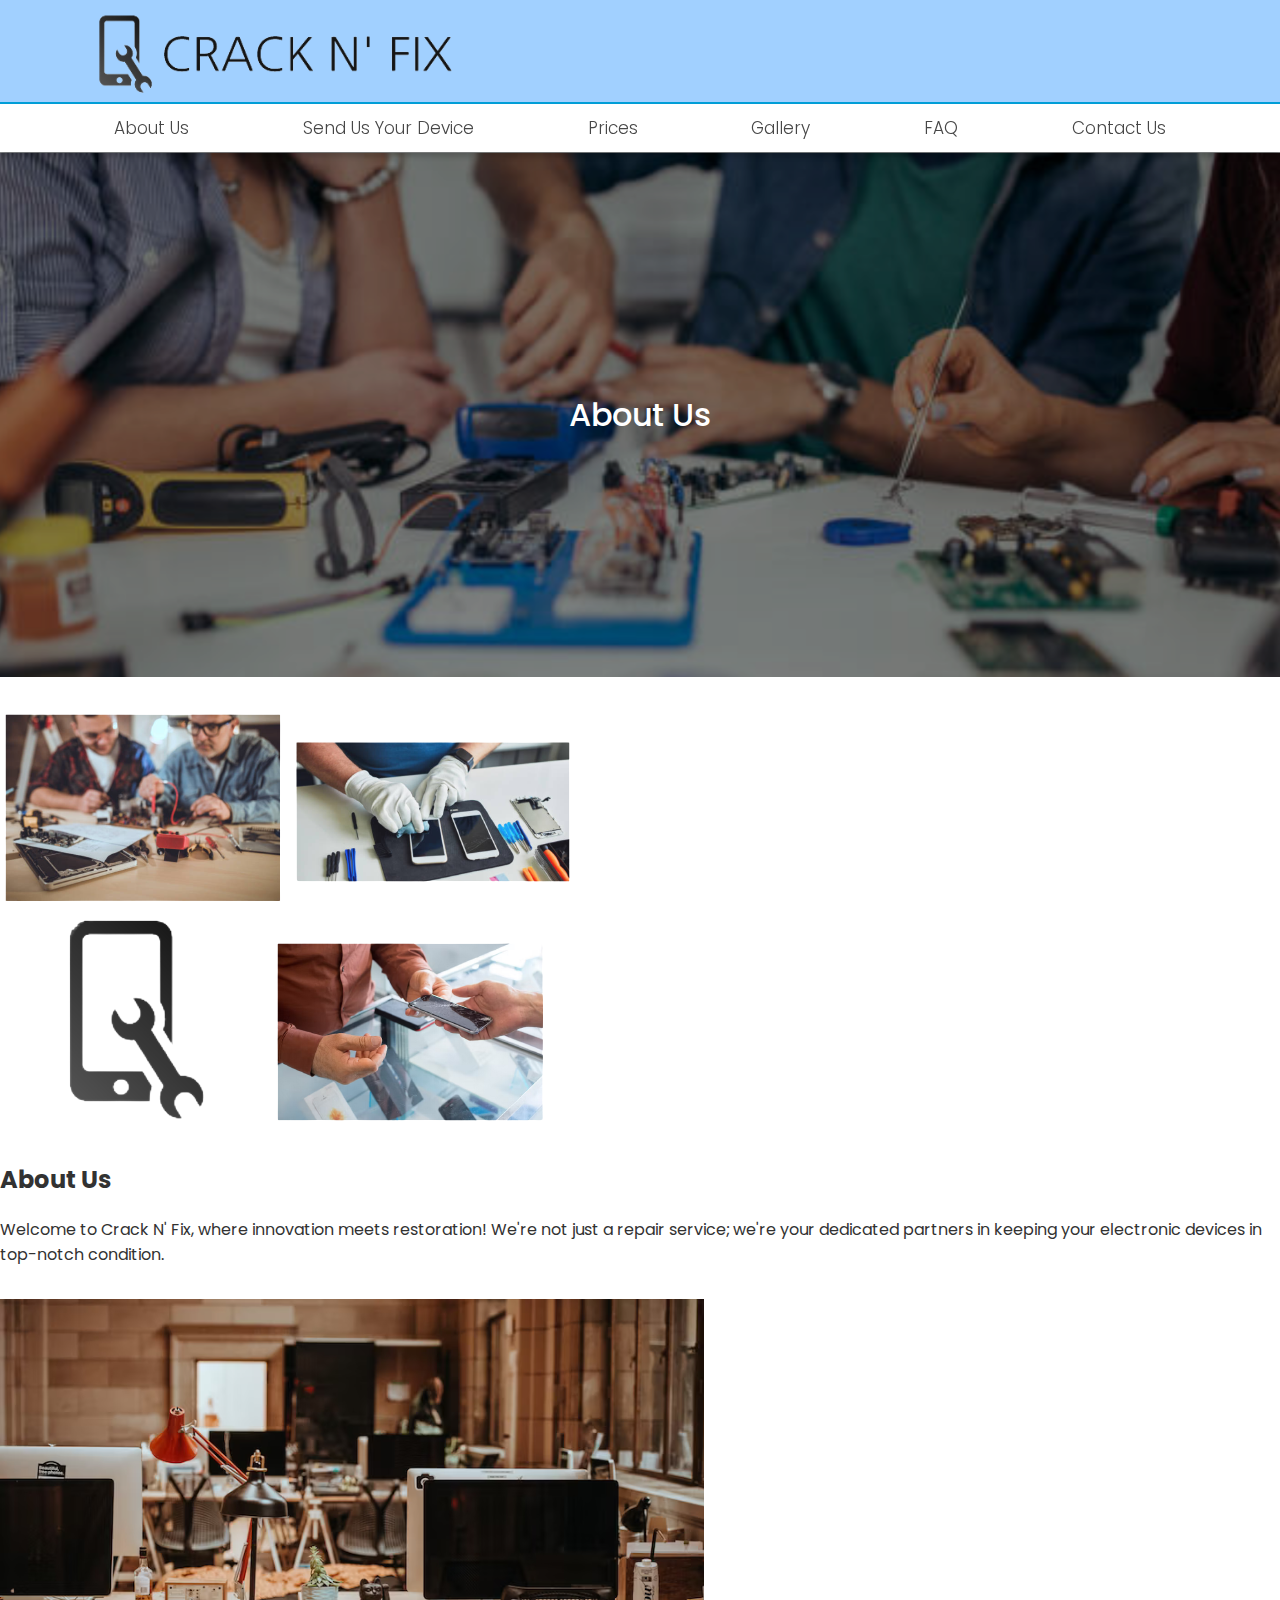
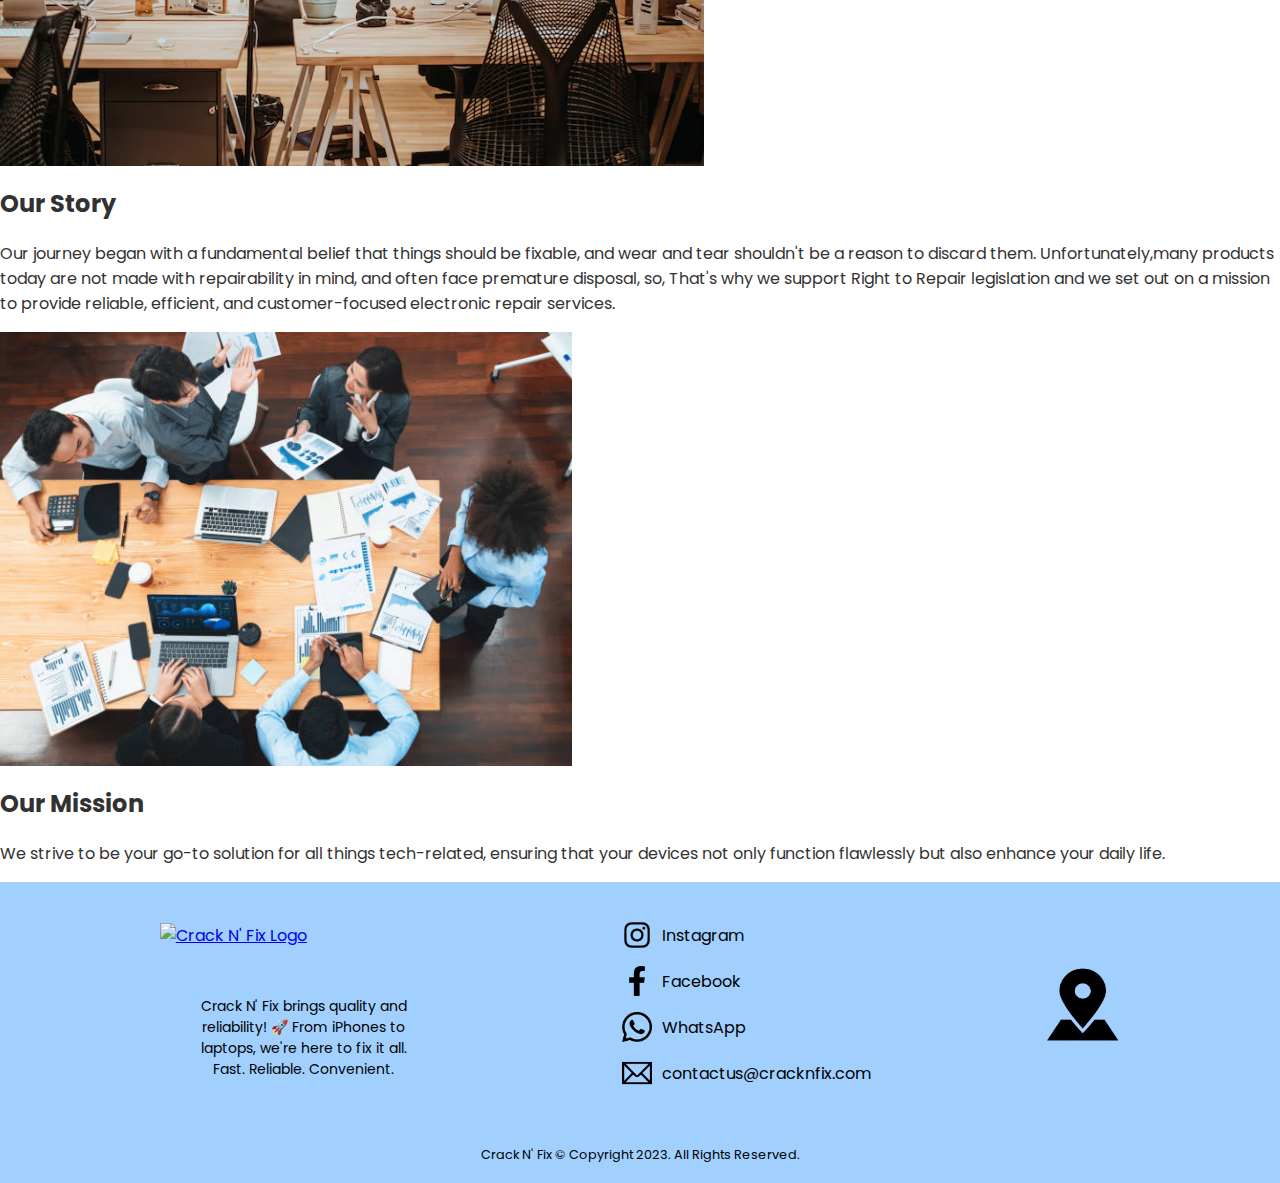
==== about.html @ 046fe2bb "Updated" ====
﻿<!DOCTYPE html>
<html lang="en">
    <head>
        <!--
            File Name: about.html
            Names: Adrian Perez Rosado, Lucas Kizirian Rangel
            Course: COP 2822C at Valencia College
            Professor: David Stendel
            Description: The home page of the website for ... about ....
            Date: 11/20/2023
        -->
        <title>Crack N' Fix</title>
        <meta charset="utf-8">
        <meta name="description" content="Crack N' Fix Your Go-To Source for Expert Electronic Repair - specializes in fixing cellphone, computers and electronic devices">
        <meta name="keywords" content="computer repair, phone repair, mobile phone repair, laptop repair, tablet repair, electronic repair, Crack N' Fix">
        <meta name="author" content="Adrian Perez Rosado, Lucas Kizirian Rangel">
        <meta name="viewport" content="width=device-width, initial-scale=1.0">
        <link rel="stylesheet" href="css/styles.css">
        <link rel="preconnect" href="https://fonts.googleapis.com">
        <link rel="preconnect" href="https://fonts.gstatic.com" crossorigin>
        <link href="https://fonts.googleapis.com/css2?family=Open+Sans:wght@400;500;700&family=Poppins:wght@200;300;400;500;600;700&family=Roboto:wght@400;500;700&display=swap" rel="stylesheet">
        <link rel="shortcut icon" href="images/favicon.ico">
        <link rel="apple-touch-icon" sizes="180x180" href="/apple-touch-icon.png">
        <link rel="icon" type="image/png" sizes="32x32" href="/favicon-32x32.png">
        <link rel="icon" sizes="192x192" href="images/android-chrome-192x192.png">
        <link rel="manifest" href="/site.webmanifest">
    </head>
    <body>
        <header>
            <div class="tb-height-align">
                <div class="tb-width-align">
                    <div class="top-bar">
                        <div class="logo">
                            <a href="index.html "><img src="images/Logo.png" alt="Crack N' Fix Logo"></a>
                        </div>
                    </div>
                </div>
            </div>
        </header>
        <nav>
            <div class="nav-height-align">
                <div class="nav-width-align">
                    <ul>
                        <li><a href="about.html">About Us</a></li>
                        <li><a href="sendyourdevice.html">Send Us Your Device</a></li>
                        <li><a href="prices.html">Prices</a></li>
                        <li><a href="gallery.html">Gallery</a></li>
                        <li><a href="help.html">FAQ</a></li>
                        <li><a href="contact.html">Contact Us</a></li>
                    </ul>
                </div>
            </div>
        </nav>
        <main>
            <div class="heading">
                <img src="images/repair-group.png" alt="Repair Technician Group">
                <div class="text-over-image">
                    <p>About Us</p>
                </div>
            </div>
            <section id="about-us">
                <img src="images/repair-montage2.png" alt="Crack N' Fix Group">
                <h2>About Us</h2>
                <p>Welcome to Crack N' Fix, where innovation meets restoration! We're not just a repair service; we're your dedicated partners in keeping your electronic devices in top-notch condition.</p>
            </section>

            <section id="our-story">
                <img src="images/office.png" alt="Team Meeting">
                <h2>Our Story</h2>
                <p>Our journey began with a fundamental belief that things should be fixable, and wear and tear shouldn't be a reason to discard them. 
                    Unfortunately,many products today are not made with repairability in mind, and often face premature disposal, so, That's why we support Right to Repair legislation and we set out on a mission to provide reliable, efficient, and customer-focused electronic repair services.</p>
            </section>

            <section id="our-mission">
                <img src="images/group-table.png" alt="Team Meeting">
                <h2>Our Mission</h2>
                <p>We strive to be your go-to solution for all things tech-related, ensuring that your devices not only function flawlessly but also enhance your daily life.</p>
            </section>

        </main>
        <footer>
            <div class="footer-height-align">
                <div class="footer">
                    <div class="footer-logo" id="footer-item">
                        <a href="index.html "><img src="images/logo.png" alt="Crack N' Fix Logo"></a>
                        <p>Crack N' Fix brings quality and reliability! 🚀 From iPhones to laptops, we're here to fix it all. Fast. Reliable. Convenient.</p>
                    </div>
                    <div class="footer-social-nav" id="footer-item">
                        <ul>
                            <li><a target="_blank" href="https://instagram.com"><img src="images/social_instagram_icon.png" alt="instagram"><p>Instagram</p></a></li>
                            <li><a target="_blank" href="https://facebook.com"><img src="images/social_fb_icon.png" alt="facebook"><p>Facebook</p></a></li>
                            <li><a target="_blank" href="https://whatsapp.com"><img src="images/social_whatsapp_icon.png" alt="whatsapp"><p>WhatsApp</p></a></li>
                            <li><a target="_blank" href="mailto:contactus@cracknfix.com"><img src="images/email_icon.png" alt="google maps"><p>contactus@cracknfix.com</p></a></li>
                        </ul>
                    </div>
                    <div class="location" id="footer-item">
                        <a target="_blank" href="https://google.com/maps"><img src="images/map_pin_icon.png" alt="map location"></a>
                    </div>
                </div>
            </div>
            <div class="copyright">
                <p>Crack N' Fix &copy; Copyright 2023. All Rights Reserved.</p>
            </div>
        </footer>
    </body>
</html>
---- css/styles.css ----
﻿/*
 * File Name:	styles.css
 * Names:		Adrian Perez Rosado, Lucas Kizirian Rangel
 * Course:		COP 2822C at Valencia College
 * Professor:	David Stendel 
 * Description:	This is the CSS file for Crack N' Fix.
 * Date:		11/20/2023
 */

/* CSS Reset */
body, header, nav, main, footer, img, h1, ul {
    margin: 0;
    padding: 0;
    border: 0;
}

/* Style rule for box sizing applies to all elements */  
* {  
    box-sizing: border-box; 
}

/* Style Rules for mobile viewport */
/* Style Rules for body content */
body {
    font-family: 'Poppins', sans-serif;
    background-color: #ffffff;
}

/* Style rule for images */
img {
    max-width: 100%;
    display: block;
}

/* Style Rules for top_bar content */
.top-bar {
    display: flex;
    justify-content: center;
    align-items: center;
    padding-top: 1.2em;
    padding-bottom: 0.8em;
    border-bottom: 2px solid #009FD9;
}

.logo a img {
    width: 216px;
    height: 50px;
}

/* Style Rules for navigation content */
nav ul {
    list-style-type: none;
}

nav ul li {
    padding: 0.2em 0em;
    text-align: center;
    border-bottom: 1px solid #f1f1f1;
}

nav ul li a {
    display: block;
    color: #52575c;
    text-decoration: none;
    font-weight: 300;
    font-size: clamp(18px, 8vw, 20px);
    transition: all 0.3s ease 0s;
}

nav ul li a:hover {
    color: #009FD9;
}

/* Style Rules for main content */
main {
    color: #323232;
}

/* Style Rules for footer content */
footer {
    display: flex;
    flex-direction: column;
    justify-content: space-evenly;
    align-items: center;
    background-color: #a1d0ff;
    padding: 1em;
}

.footer-logo p {
    display: none;
}

.footer-logo a img {
    width: 216px;
    height: 50px;
}

.footer-social-nav ul {
    list-style-type: none;
    display: flex;
    justify-content: center;
    gap: 0.8em;
    padding: 0.9em;
}

.footer-social-nav li a img {
    width: 25px;
    height: 25px;
}

.footer-social-nav li a p {
    display: none;
}

.location {
    display: none;
}

.copyright p {
    margin: 0;
    padding: 1.5em 0;
    font-size: 0.8em;
}


/* Style Rules for Home page */
/* Style Rules for first div - welcome content*/
.welcome {
    display: flex;
    flex-direction: column;
    padding: 3em 2em;
    padding-bottom: 0;
    background-color: #fafafa ;
    border-bottom: 1px solid #c9c9c9;
}

.welcome h1 {
    font-weight: 700;
    width: 300px;
}

/* Style Rules for welcome "send your device" button */
.wc-button {
    width: 10.5em;
    height: 3em;
    background-color: #009FD9;
    border-width: 1px;
    border-radius: 10px;
    margin: 1.5em 0;
}

.wc-button a {
    display: block;
    box-sizing: border-box;
    width: 10.5em;
    height: 3em;
    padding-top: 11px;
    text-align: center;
    text-decoration: none;
    color: #ffffff;
    font-weight:500;
}

/* Style Rules for welcome image */
.wc-img img {
    height: 100%;
    width: 100%;
}

/* Style Rules for second div - common issues content */
.common-issues {
    padding: 3em 2em;
    padding-bottom: 0;
    border-bottom: 1px solid #c9c9c9;
}

.common-issues-heading {
    padding-bottom: 3.5em;
}

.common-issues h1 {
    text-align: center;
}

/* Style Rules for cellphone issues container */
.cellphone-issues {
    display: flex;
    flex-direction: column;
    justify-content: space-evenly;
    align-items: center;
}

.cell-issues {
    display: flex;
    flex-direction: column;
    align-items: center;
    padding-bottom: 2em;
}

.cellphone-issues img {
    width: 175px;
    height: 175px;
    border: 1px solid #f1f1f1;
    border-radius: 50% 50% 50% 50%;
}

.cellphone-issues h2 {
    font-size: 24px;
    font-weight: 400;
}

/* Style Rules for third div - promo content */
.promo {
    display: flex;
    flex-direction: column;
    align-items: center;
    padding: 3em 2em;
    background-color: #fafafa ;
    border-bottom: 1px solid #c9c9c9;
}

/* Style Rules for promo wrap container */
.promo-wrap {
    border-radius: 16px 16px 16px 16px;
    box-shadow: 0 10px 50px 0 #0000002f;
    overflow: hidden;
}

/* Style Rules for promo wrap content */
.promo-txt {
    text-align: center;
    margin: 2em;
}

.promo-txt h1 {
    font-size: 28px;
    font-weight: 00;
}

.promo-img img {
    display: block;
}

/* Style Rules for promo "send your device" button */
.promo-btn {
    width: 10.5em;
    height: 3em;
    background-color: #009FD9;
    border-width: 1px;
    border-radius: 10px;
    margin-top: 2.5em;
    margin-bottom: 1.5em;
}

.promo-btn a {
    display: block;
    box-sizing: border-box;
    width: 10.5em;
    height: 3em;
    padding: 11px;
    text-align: center;
    text-decoration: none;
    color: #ffffff;
    font-weight:500;
}


/* Style Rules for About Us page */
/* Style Rules for page heading */
.heading {
    position: relative;
}

.heading img {
    width: 100%;
    height: 100%;
    filter: brightness(65%)
}

.text-over-image {
    position: absolute;
    top: 50%;
    left: 50%;
    transform: translate(-50%, -50%);
}

.text-over-image p {
    margin: 0;
    color: #ffffff;
    font-size: 32px;
    font-weight: 500;
}

/* Style Rules for about us section */
#about-us {
    margin: 2em 0;
}


/* Style Rules for  */


/* Style Rules for  */




/* Style Rules for Prices page */
/* Style Rules for Prices Table */
table {
    width: 80%;
    margin: 0 auto;
    border: 3px solid #373684;
}
  
table, tr, th, td {
    border-collapse: collapse;
    padding: 2%;
}
  
caption {
    font-size: 2em;
    padding: 2%;
    margin-top: 2%;
}
  
th, td {
  border: 1px solid #a1d0ff;
}

td {
  text-align: center;
}

tr {
  background-color: #fff;
}

/* Style Rules for Contact Us page */
.map {
    border: 5px solid #373684;
    width: 95%;
    height: 50%;
}



/* Media Query for Tablet Viewport */
@media screen and (min-width: 550px), print {

    /* Tablet Viewport: Style rule for map */
    .map {
        width: 500px;
        height: 450px;
    }

    /* Tablet Viewport: Style rule for header content */
    header {
        background-color: #a1d0ff;
    }
    .top-bar {
        padding-top: 1em;
        padding-bottom: 0.4em;
        border-bottom: 2px solid #009FD9;
    }

    .logo a img {
        width: 288px;
        height: 67px;
    }

    /* Tablet Viewport: Style rule for nav content */
    nav {
        padding: 0.5em;
        background-color: #ffffff;
        position: -webkit-sticky; /* Safari compatibility*/
        position: sticky;
        z-index: 1;
        top: 0;
        box-shadow: 0 4px 6px rgba(0,0,0,0.2);
    }

    nav ul {
        display: flex;
        justify-content: space-evenly;
    }

    nav ul li {
        border: none;
    }

    nav ul li a {
        transition: all 0.3s ease 0s;
        white-space: nowrap;
        font-size: clamp(12px, 2.5vw, 17px);
        color: #474747;
    }

    nav ul li a:hover {
        padding-bottom: 5px;
        color: #009FD9;
        border-bottom: 2px solid #009FD9;
    }

    /* Tablet Viewport: Style Rules for welcome container and contents */
    .welcome {
        flex-direction: row;
        justify-content: space-evenly;
    }

    .wc-button {
        transition: opacity 0.5s;
    }

    .wc-button:hover {
        opacity: 0.65;
    }

    .wc-img {
        width: 50%;
    }

    /* Tablet Viewport: Style Rules for promo container */
    .promo {
        padding: 4em 7em;
    }

    .promo-btn {
        transition: opacity 0.5s;
    }

    .promo-btn:hover {
        opacity: 0.65;
    }

    /* Tablet Viewport: Style rule for footer content */
    .footer-logo a img {
        width: 288px;
        height: 68px;
    }

    .footer-logo p {
        display: block;
        margin: 5px auto;
        font-size: 14px;
        max-width: 216px;
        text-align: center;
    }
}

/* Media Query for Desktop Viewport */
@media screen and (min-width: 960px), print {

    /* Desktop Viewport: Style rule for aligning all page content width */
    #content-width-align {
        padding: 0;
        margin: auto;
        border: none;
        max-width: 1300px;
        background-color: transparent;
    }

    /* Desktop Viewport: Style rule for aligning div's height */
    .tb-height-align {
        padding-top: 0.8em;
        padding-bottom: 0.3em;
        border-bottom: 2px solid #009FD9;
    }

    .tb-width-align {
        margin: auto;
        max-width: 1500px;
    }

    .nav-height-align {
        padding: 0.5em 0;
    }

    .nav-width-align {
        margin: auto;
        max-width: 1500px;
    }

    .wc-height-align {
        padding-top: 3em;
        background-color: #fafafa ;
        border-bottom: 1px solid #c9c9c9;
    }

    .ci-height-align {
        padding-top: 5em;
        padding-bottom: 2em;
        border-bottom: 1px solid #c9c9c9;
    }

    .promo-height-align {
        padding-top: 5em;
        padding-bottom: 5em;
        background-color: #fafafa ;
        border-bottom: 1px solid #c9c9c9;
    }

    .footer-height-align {
        padding: 1.5em 0;
    }

    /* Desktop Viewport: Style rule for header content */
    .top-bar {
        padding: 0;
        justify-content:flex-start;
        border: none;
    }

    .logo a img {
        width: 360px;
        height: 84px;
        padding-left: 6em;
        box-sizing: content-box;
    }

    /* Desktop Viewport: Style Rules for nav content */
    nav {
        padding: 0;
    }

    /* Desktop Viewport: Style Rules for welcome wrap content */
    .welcome-wrap {
        display: flex;
        flex-direction: column;
        justify-content: center;
    }

    .wc-heading h1 {
        width: 450px;
        font-size: 46px;
    }

    .wc-img img {
        width: 75%;
    }

    /* Desktop Viewport: Style Rules for common issues area */
    .common-issues-heading {
        padding-bottom: 5em;
    }

    .common-issues-heading h1 {
        font-size: 46px;
    }

    .cellphone-issues {
        flex-direction: row;
    }

    #cell-issues img {
        width: 200px;
        height: 200px;
    }

    /* Desktop Viewport: Style Rules for promo area */
    .promo-wrap {
        max-width: 50%;
    }

    .promo-txt {
        margin: 2em 4em;
    }

    /* Style Rules for footer content */
    footer {
        display: block;
        padding: 0;
        margin: auto;
    }

    .footer {
        display: flex;
        margin: auto;
        max-width: 1500px;
        justify-content: space-evenly;
        align-items: center;
    }

    .footer-social-nav ul {
        gap: 1em;
        flex-direction: column;
    }

    .footer-social-nav ul li a {
        display: flex;
        align-items: center;
        text-decoration: none;
    }

    .footer-social-nav ul li a img {
        width: 30px;
        height: 30px;
    }

    .footer-social-nav ul li a p {
        display: inline-block;
        margin: 0;
        margin-left: 10px;
        color: #000;
    }

    .location {
        display: inline;
    }

    .location a img {
        height: 75px;
        width: 75px;
    }

    .copyright {
        text-align: center;
    }
}

/* Media Query for Print */
@media print {
    body {
        background-color: #ffffff;
        color: #000000;
    }
}
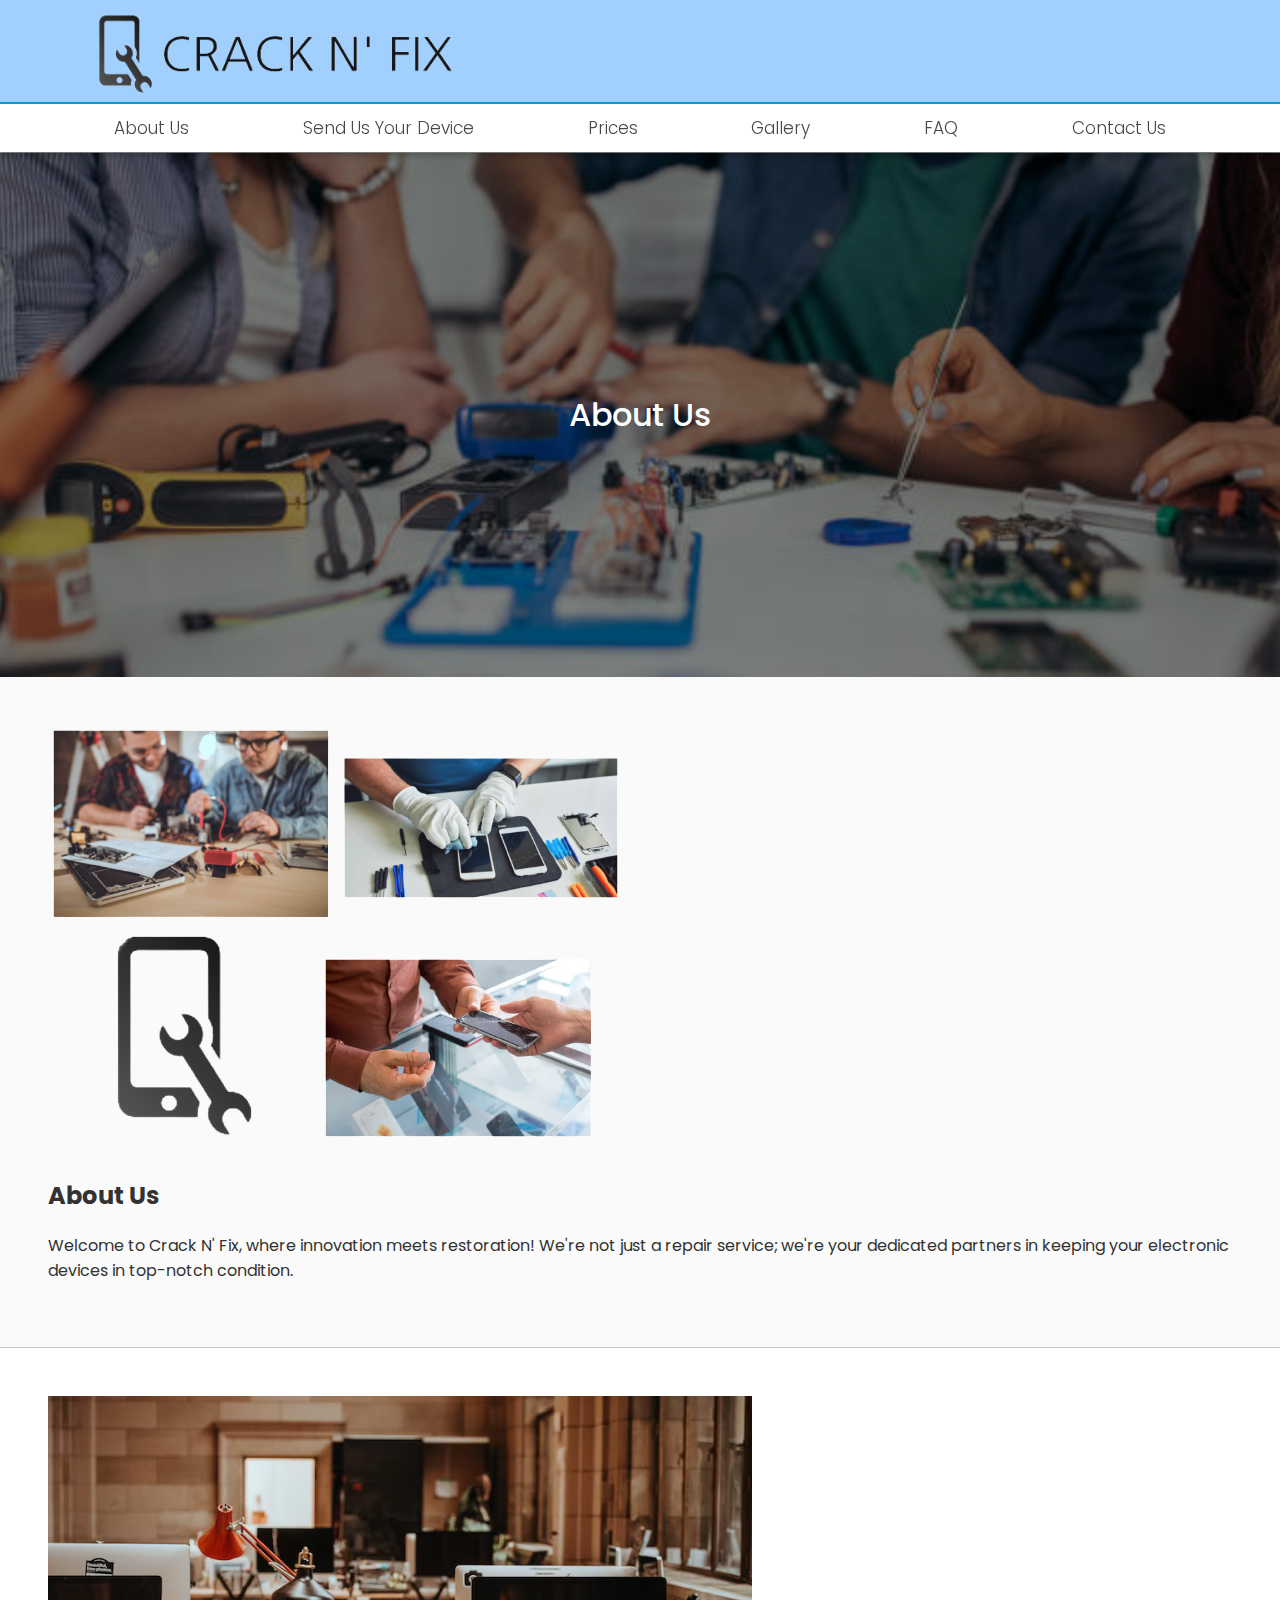
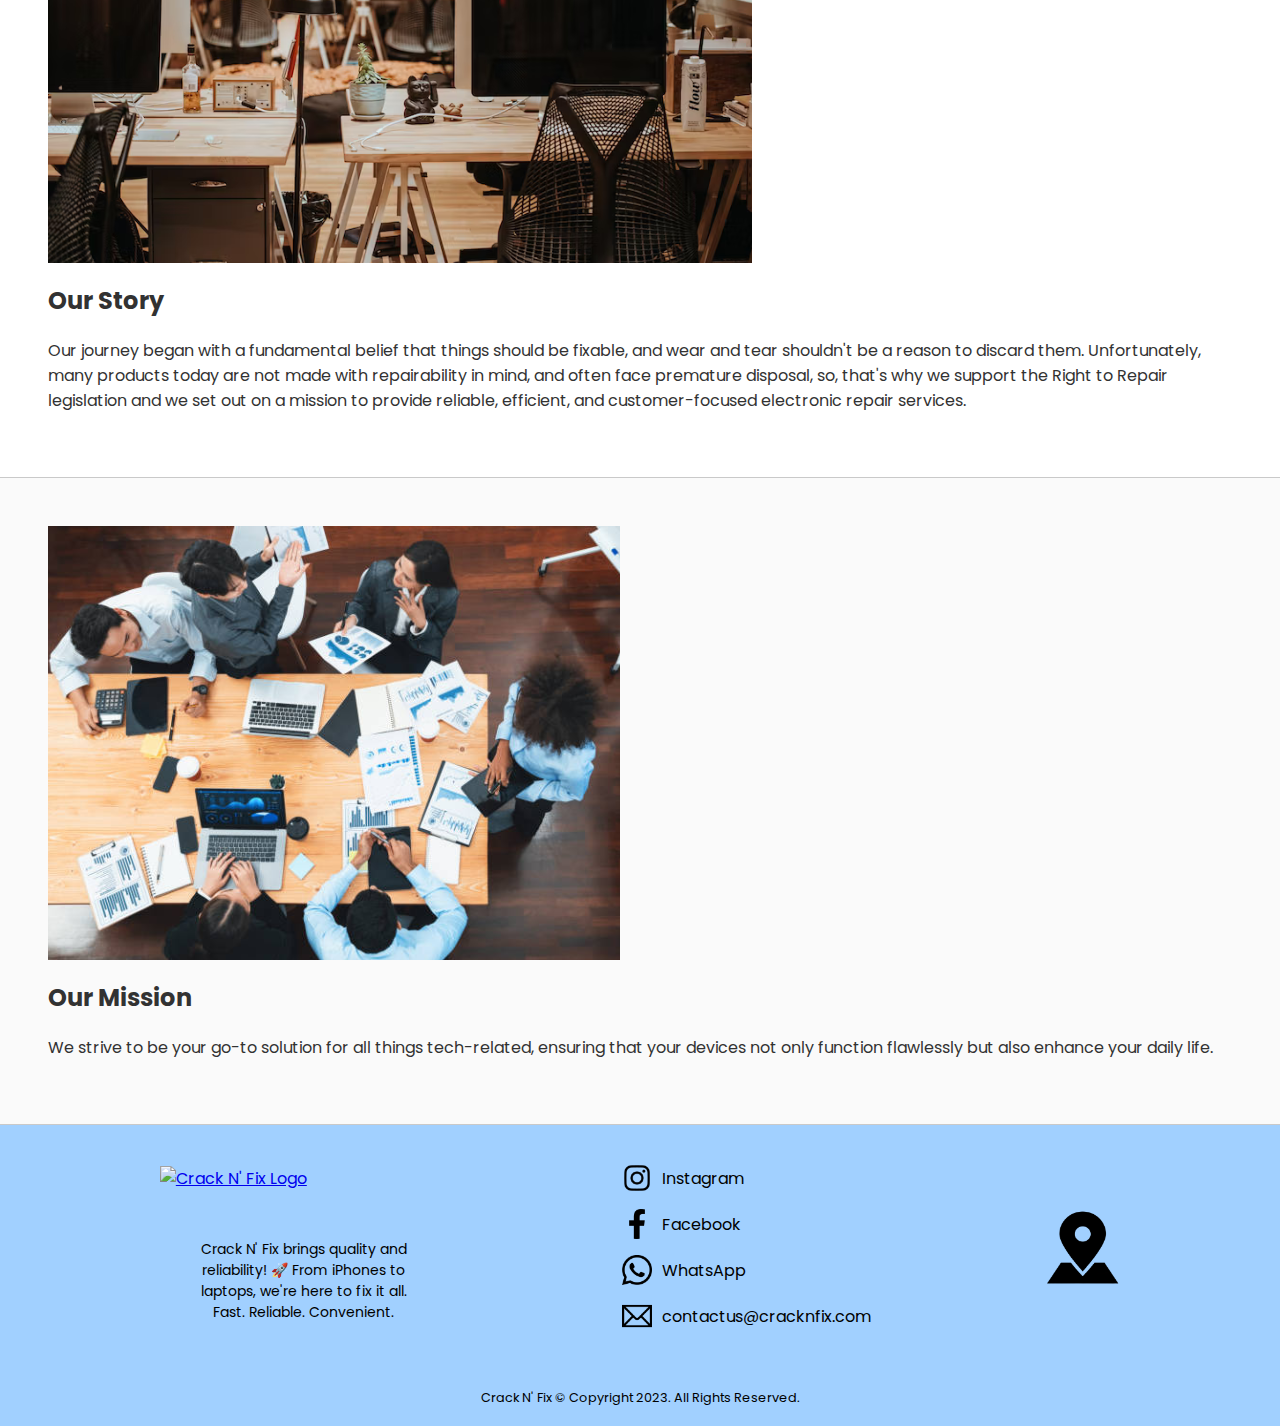
==== commit c7144c20: "Class id Change" ====
--- a/about.html
+++ b/about.html
@@ -26,20 +26,23 @@
         <link rel="manifest" href="/site.webmanifest">
     </head>
     <body>
+        <!-- Header Top Bar Section -->
         <header>
-            <div class="tb-height-align">
-                <div class="tb-width-align">
-                    <div class="top-bar">
-                        <div class="logo">
+            <div id="tb-height-align">
+                <div id="tb-width-align">
+                    <div id="top-bar">
+                        <div id="logo">
                             <a href="index.html "><img src="images/Logo.png" alt="Crack N' Fix Logo"></a>
                         </div>
                     </div>
                 </div>
             </div>
         </header>
+
+        <!--  -->
         <nav>
-            <div class="nav-height-align">
-                <div class="nav-width-align">
+            <div id="nav-height-align">
+                <div id="nav-width-align">
                     <ul>
                         <li><a href="about.html">About Us</a></li>
                         <li><a href="sendyourdevice.html">Send Us Your Device</a></li>
@@ -52,9 +55,9 @@
             </div>
         </nav>
         <main>
-            <div class="heading">
+            <div id="about-us-heading">
                 <img src="images/repair-group.png" alt="Repair Technician Group">
-                <div class="text-over-image">
+                <div id="about-us-text-over-image">
                     <p>About Us</p>
                 </div>
             </div>
@@ -67,8 +70,7 @@
             <section id="our-story">
                 <img src="images/office.png" alt="Team Meeting">
                 <h2>Our Story</h2>
-                <p>Our journey began with a fundamental belief that things should be fixable, and wear and tear shouldn't be a reason to discard them. 
-                    Unfortunately,many products today are not made with repairability in mind, and often face premature disposal, so, That's why we support Right to Repair legislation and we set out on a mission to provide reliable, efficient, and customer-focused electronic repair services.</p>
+                <p>Our journey began with a fundamental belief that things should be fixable, and wear and tear shouldn't be a reason to discard them. Unfortunately, many products today are not made with repairability in mind, and often face premature disposal, so, that's why we support the Right to Repair legislation and we set out on a mission to provide reliable, efficient, and customer-focused electronic repair services.</p>
             </section>
 
             <section id="our-mission">
@@ -78,14 +80,18 @@
             </section>
 
         </main>
+
+        <!--  -->
         <footer>
-            <div class="footer-height-align">
-                <div class="footer">
-                    <div class="footer-logo" id="footer-item">
+            <div id="footer-height-align">
+                <div id="footer">
+                    <div id="footer-logo" id="footer-item">
                         <a href="index.html "><img src="images/logo.png" alt="Crack N' Fix Logo"></a>
                         <p>Crack N' Fix brings quality and reliability! 🚀 From iPhones to laptops, we're here to fix it all. Fast. Reliable. Convenient.</p>
                     </div>
-                    <div class="footer-social-nav" id="footer-item">
+
+                    <!--  -->
+                    <div id="footer-social-nav" id="footer-item">
                         <ul>
                             <li><a target="_blank" href="https://instagram.com"><img src="images/social_instagram_icon.png" alt="instagram"><p>Instagram</p></a></li>
                             <li><a target="_blank" href="https://facebook.com"><img src="images/social_fb_icon.png" alt="facebook"><p>Facebook</p></a></li>
@@ -93,12 +99,16 @@
                             <li><a target="_blank" href="mailto:contactus@cracknfix.com"><img src="images/email_icon.png" alt="google maps"><p>contactus@cracknfix.com</p></a></li>
                         </ul>
                     </div>
-                    <div class="location" id="footer-item">
+
+                    <!--  -->
+                    <div id="location" id="footer-item">
                         <a target="_blank" href="https://google.com/maps"><img src="images/map_pin_icon.png" alt="map location"></a>
                     </div>
                 </div>
             </div>
-            <div class="copyright">
+
+            <!-- Copyright Information -->
+            <div id="copyright">
                 <p>Crack N' Fix &copy; Copyright 2023. All Rights Reserved.</p>
             </div>
         </footer>
--- a/css/styles.css
+++ b/css/styles.css
@@ -14,26 +14,30 @@
     border: 0;
 }
 
-/* Style rule for box sizing applies to all elements */  
+/* Style Rules For Box Sizing Spplies to All Elements */  
 * {  
     box-sizing: border-box; 
 }
 
-/* Style Rules for mobile viewport */
-/* Style Rules for body content */
+/* Style Rules For Mobile Viewport */
+/* Style Rules For Body Content */
 body {
     font-family: 'Poppins', sans-serif;
     background-color: #ffffff;
 }
 
-/* Style rule for images */
+/* Style Rules For Images */
 img {
     max-width: 100%;
     display: block;
 }
 
-/* Style Rules for top_bar content */
-.top-bar {
+/* Style Rules For Header Content */
+header {
+    background-color: #a1d0ff;
+}
+
+#top-bar {
     display: flex;
     justify-content: center;
     align-items: center;
@@ -42,12 +46,12 @@
     border-bottom: 2px solid #009FD9;
 }
 
-.logo a img {
+#logo a img {
     width: 216px;
     height: 50px;
 }
 
-/* Style Rules for navigation content */
+/* Style Rules For Navigation Content */
 nav ul {
     list-style-type: none;
 }
@@ -71,12 +75,12 @@
     color: #009FD9;
 }
 
-/* Style Rules for main content */
+/* Style Rules For Main Content */
 main {
     color: #323232;
 }
 
-/* Style Rules for footer content */
+/* Style Rules For Footer Content */
 footer {
     display: flex;
     flex-direction: column;
@@ -86,16 +90,16 @@
     padding: 1em;
 }
 
-.footer-logo p {
+#footer-logo p {
     display: none;
 }
 
-.footer-logo a img {
+#footer-logo a img {
     width: 216px;
     height: 50px;
 }
 
-.footer-social-nav ul {
+#footer-social-nav ul {
     list-style-type: none;
     display: flex;
     justify-content: center;
@@ -103,29 +107,29 @@
     padding: 0.9em;
 }
 
-.footer-social-nav li a img {
+#footer-social-nav li a img {
     width: 25px;
     height: 25px;
 }
 
-.footer-social-nav li a p {
+#footer-social-nav li a p {
     display: none;
 }
 
-.location {
+#location {
     display: none;
 }
 
-.copyright p {
+#copyright p {
     margin: 0;
     padding: 1.5em 0;
     font-size: 0.8em;
 }
 
 
-/* Style Rules for Home page */
-/* Style Rules for first div - welcome content*/
-.welcome {
+/* Style Rules For Home Page */
+/* Style Rules For First Div - Welcome Content*/
+#welcome {
     display: flex;
     flex-direction: column;
     padding: 3em 2em;
@@ -134,13 +138,13 @@
     border-bottom: 1px solid #c9c9c9;
 }
 
-.welcome h1 {
+#welcome h1 {
     font-weight: 700;
     width: 300px;
 }
 
-/* Style Rules for welcome "send your device" button */
-.wc-button {
+/* Style Rules For Welcome "Send Your Device" Button */
+#wc-button {
     width: 10.5em;
     height: 3em;
     background-color: #009FD9;
@@ -149,7 +153,7 @@
     margin: 1.5em 0;
 }
 
-.wc-button a {
+#wc-button a {
     display: block;
     box-sizing: border-box;
     width: 10.5em;
@@ -161,29 +165,26 @@
     font-weight:500;
 }
 
-/* Style Rules for welcome image */
-.wc-img img {
+/* Style Rules For Welcome Image */
+#wc-img img {
     height: 100%;
     width: 100%;
 }
 
-/* Style Rules for second div - common issues content */
-.common-issues {
+/* Style Rules For Second Div - Common Issues Content */
+#common-issues {
     padding: 3em 2em;
     padding-bottom: 0;
     border-bottom: 1px solid #c9c9c9;
 }
 
-.common-issues-heading {
+#common-issues-heading {
     padding-bottom: 3.5em;
-}
-
-.common-issues h1 {
     text-align: center;
 }
 
-/* Style Rules for cellphone issues container */
-.cellphone-issues {
+/* Style Rules For Cellphone Issues Container */
+#cellphone-issues {
     display: flex;
     flex-direction: column;
     justify-content: space-evenly;
@@ -197,20 +198,20 @@
     padding-bottom: 2em;
 }
 
-.cellphone-issues img {
+#cellphone-issues img {
     width: 175px;
     height: 175px;
     border: 1px solid #f1f1f1;
     border-radius: 50% 50% 50% 50%;
 }
 
-.cellphone-issues h2 {
+#cellphone-issues h2 {
     font-size: 24px;
     font-weight: 400;
 }
 
-/* Style Rules for third div - promo content */
-.promo {
+/* Style Rules For Third Div - Promo Content */
+#promo {
     display: flex;
     flex-direction: column;
     align-items: center;
@@ -219,30 +220,30 @@
     border-bottom: 1px solid #c9c9c9;
 }
 
-/* Style Rules for promo wrap container */
-.promo-wrap {
+/* Style Rules For Promo Wrap Container */
+#promo-wrap {
     border-radius: 16px 16px 16px 16px;
     box-shadow: 0 10px 50px 0 #0000002f;
     overflow: hidden;
 }
 
-/* Style Rules for promo wrap content */
-.promo-txt {
+/* Style Rules For Promo Wrap Content */
+#promo-txt {
     text-align: center;
     margin: 2em;
 }
 
-.promo-txt h1 {
-    font-size: 28px;
-    font-weight: 00;
-}
-
-.promo-img img {
+#promo-txt h1 {
+    font-size: 26px;
+    font-weight: 700;
+}
+
+#promo-img img {
     display: block;
 }
 
-/* Style Rules for promo "send your device" button */
-.promo-btn {
+/* Style Rules For Promo "Send Your Device" Button */
+#promo-btn {
     width: 10.5em;
     height: 3em;
     background-color: #009FD9;
@@ -252,7 +253,7 @@
     margin-bottom: 1.5em;
 }
 
-.promo-btn a {
+#promo-btn a {
     display: block;
     box-sizing: border-box;
     width: 10.5em;
@@ -265,48 +266,55 @@
 }
 
 
-/* Style Rules for About Us page */
-/* Style Rules for page heading */
-.heading {
+/* Style Rules For About Us Page */
+/* Style Rules For Page Heading */
+#about-us-heading {
     position: relative;
 }
 
-.heading img {
+#about-us-heading img {
     width: 100%;
     height: 100%;
     filter: brightness(65%)
 }
 
-.text-over-image {
+#about-us-text-over-image {
     position: absolute;
     top: 50%;
     left: 50%;
     transform: translate(-50%, -50%);
 }
 
-.text-over-image p {
+#about-us-text-over-image p {
     margin: 0;
     color: #ffffff;
     font-size: 32px;
     font-weight: 500;
 }
 
-/* Style Rules for about us section */
+/* Style Rules For About Us Section */
 #about-us {
-    margin: 2em 0;
-}
-
-
-/* Style Rules for  */
-
-
-/* Style Rules for  */
-
-
-
-
-/* Style Rules for Prices page */
-/* Style Rules for Prices Table */
+    padding: 3em 3em;
+    background-color: #fafafa;
+    border-bottom: 1px solid #c9c9c9;
+}
+
+/* Style Rules For Our Story Section */
+#our-story {
+    padding: 3em 3em;
+    border-bottom: 1px solid #c9c9c9;
+}
+
+/* Style Rules For Our Mission Section */
+#our-mission {
+    padding: 3em 3em;
+    background-color: #fafafa;
+    border-bottom: 1px solid #c9c9c9;
+}
+
+
+/* Style Rules For Prices Page */
+/* Style Rules For Prices Table */
 table {
     width: 80%;
     margin: 0 auto;
@@ -336,8 +344,9 @@
   background-color: #fff;
 }
 
-/* Style Rules for Contact Us page */
-.map {
+
+/* Style Rules For Contact Us Page */
+#map {
     border: 5px solid #373684;
     width: 95%;
     height: 50%;
@@ -345,35 +354,32 @@
 
 
 
-/* Media Query for Tablet Viewport */
+/* Media Query For Tablet Viewport */
 @media screen and (min-width: 550px), print {
 
-    /* Tablet Viewport: Style rule for map */
-    .map {
+    /* Tablet Viewport: Style Rules For Map */
+    #map {
         width: 500px;
         height: 450px;
     }
 
-    /* Tablet Viewport: Style rule for header content */
-    header {
-        background-color: #a1d0ff;
-    }
-    .top-bar {
+    /* Tablet Viewport: Style Rules For Header Content */
+    #top-bar {
         padding-top: 1em;
         padding-bottom: 0.4em;
         border-bottom: 2px solid #009FD9;
     }
 
-    .logo a img {
+    #logo a img {
         width: 288px;
         height: 67px;
     }
 
-    /* Tablet Viewport: Style rule for nav content */
+    /* Tablet Viewport: Style Rules For Nav Content */
     nav {
         padding: 0.5em;
         background-color: #ffffff;
-        position: -webkit-sticky; /* Safari compatibility*/
+        position: -webkit-sticky; /* Safari Compatibility */
         position: sticky;
         z-index: 1;
         top: 0;
@@ -402,44 +408,44 @@
         border-bottom: 2px solid #009FD9;
     }
 
-    /* Tablet Viewport: Style Rules for welcome container and contents */
-    .welcome {
+    /* Tablet Viewport: Style Rules For Welcome Container And Contents */
+    #welcome {
         flex-direction: row;
         justify-content: space-evenly;
     }
 
-    .wc-button {
+    #wc-button {
         transition: opacity 0.5s;
     }
 
-    .wc-button:hover {
+    #wc-button:hover {
         opacity: 0.65;
     }
 
-    .wc-img {
+    #wc-img {
         width: 50%;
     }
 
-    /* Tablet Viewport: Style Rules for promo container */
-    .promo {
+    /* Tablet Viewport: Style Rules For Promo Container */
+    #promo {
         padding: 4em 7em;
     }
 
-    .promo-btn {
+    #promo-btn {
         transition: opacity 0.5s;
     }
 
-    .promo-btn:hover {
+    #promo-btn:hover {
         opacity: 0.65;
     }
 
-    /* Tablet Viewport: Style rule for footer content */
-    .footer-logo a img {
+    /* Tablet Viewport: Style Rules For Footer Content */
+    #footer-logo a img {
         width: 288px;
         height: 68px;
     }
 
-    .footer-logo p {
+    #footer-logo p {
         display: block;
         margin: 5px auto;
         font-size: 14px;
@@ -448,11 +454,11 @@
     }
 }
 
-/* Media Query for Desktop Viewport */
+/* Media Query For Desktop Viewport */
 @media screen and (min-width: 960px), print {
 
-    /* Desktop Viewport: Style rule for aligning all page content width */
-    #content-width-align {
+    /* Desktop Viewport: Style Rules For Aligning All Page Content Width */
+    .content-width-align {
         padding: 0;
         margin: auto;
         border: none;
@@ -460,120 +466,120 @@
         background-color: transparent;
     }
 
-    /* Desktop Viewport: Style rule for aligning div's height */
-    .tb-height-align {
+    /* Desktop Viewport: Style Rules For Aligning Div's Height */
+    #tb-height-align {
         padding-top: 0.8em;
         padding-bottom: 0.3em;
         border-bottom: 2px solid #009FD9;
     }
 
-    .tb-width-align {
+    #tb-width-align {
         margin: auto;
         max-width: 1500px;
     }
 
-    .nav-height-align {
+    #nav-height-align {
         padding: 0.5em 0;
     }
 
-    .nav-width-align {
+    #nav-width-align {
         margin: auto;
         max-width: 1500px;
     }
 
-    .wc-height-align {
+    #wc-height-align {
         padding-top: 3em;
         background-color: #fafafa ;
         border-bottom: 1px solid #c9c9c9;
     }
 
-    .ci-height-align {
+    #ci-height-align {
         padding-top: 5em;
         padding-bottom: 2em;
         border-bottom: 1px solid #c9c9c9;
     }
 
-    .promo-height-align {
+    #promo-height-align {
         padding-top: 5em;
         padding-bottom: 5em;
         background-color: #fafafa ;
         border-bottom: 1px solid #c9c9c9;
     }
 
-    .footer-height-align {
+    #footer-height-align {
         padding: 1.5em 0;
     }
 
-    /* Desktop Viewport: Style rule for header content */
-    .top-bar {
+    /* Desktop Viewport: Style Rules For Header Content */
+    #top-bar {
         padding: 0;
         justify-content:flex-start;
         border: none;
     }
 
-    .logo a img {
+    #logo a img {
         width: 360px;
         height: 84px;
         padding-left: 6em;
         box-sizing: content-box;
     }
 
-    /* Desktop Viewport: Style Rules for nav content */
+    /* Desktop Viewport: Style Rules For Nav Content */
     nav {
         padding: 0;
     }
 
-    /* Desktop Viewport: Style Rules for welcome wrap content */
-    .welcome-wrap {
+    /* Desktop Viewport: Style Rules For Welcome Wrap Content */
+    #welcome-wrap {
         display: flex;
         flex-direction: column;
         justify-content: center;
     }
 
-    .wc-heading h1 {
+    #wc-heading h1 {
         width: 450px;
         font-size: 46px;
     }
 
-    .wc-img img {
+    #wc-img img {
         width: 75%;
     }
 
-    /* Desktop Viewport: Style Rules for common issues area */
-    .common-issues-heading {
+    /* Desktop Viewport: Style Rules For Common Issues Area */
+    #common-issues-heading {
         padding-bottom: 5em;
     }
 
-    .common-issues-heading h1 {
+    #common-issues-heading h1 {
         font-size: 46px;
     }
 
-    .cellphone-issues {
+    #cellphone-issues {
         flex-direction: row;
     }
 
-    #cell-issues img {
+    .cell-issues img {
         width: 200px;
         height: 200px;
     }
 
-    /* Desktop Viewport: Style Rules for promo area */
-    .promo-wrap {
+    /* Desktop Viewport: Style Rules For Promo Area */
+    #promo-wrap {
         max-width: 50%;
     }
 
-    .promo-txt {
+    #promo-txt {
         margin: 2em 4em;
     }
 
-    /* Style Rules for footer content */
+    /* Style Rules For Footer Content */
     footer {
         display: block;
         padding: 0;
         margin: auto;
     }
 
-    .footer {
+    #footer {
         display: flex;
         margin: auto;
         max-width: 1500px;
@@ -581,47 +587,64 @@
         align-items: center;
     }
 
-    .footer-social-nav ul {
+    #footer-social-nav ul {
         gap: 1em;
         flex-direction: column;
     }
 
-    .footer-social-nav ul li a {
+    #footer-social-nav ul li a {
         display: flex;
         align-items: center;
         text-decoration: none;
     }
 
-    .footer-social-nav ul li a img {
+    #footer-social-nav ul li a img {
         width: 30px;
         height: 30px;
     }
 
-    .footer-social-nav ul li a p {
+    #footer-social-nav ul li a p {
         display: inline-block;
         margin: 0;
         margin-left: 10px;
         color: #000;
     }
 
-    .location {
+    #location {
         display: inline;
     }
 
-    .location a img {
+    #location a img {
         height: 75px;
         width: 75px;
     }
 
-    .copyright {
+    #copyright {
         text-align: center;
     }
 }
 
-/* Media Query for Print */
+/* Media Query For Print */
 @media print {
     body {
         background-color: #ffffff;
         color: #000000;
     }
-}+}
+
+
+
+
+
+/* ~~~~~~~~ TO-DO ~~~~~~~~ */
+/* 
+
+- Colocar em ordem as regras do table e desk top... primeiro header, nav e footer depois por paginas
+
+- Estilizar about us no table e desktop
+
+- 
+
+- 
+
+*/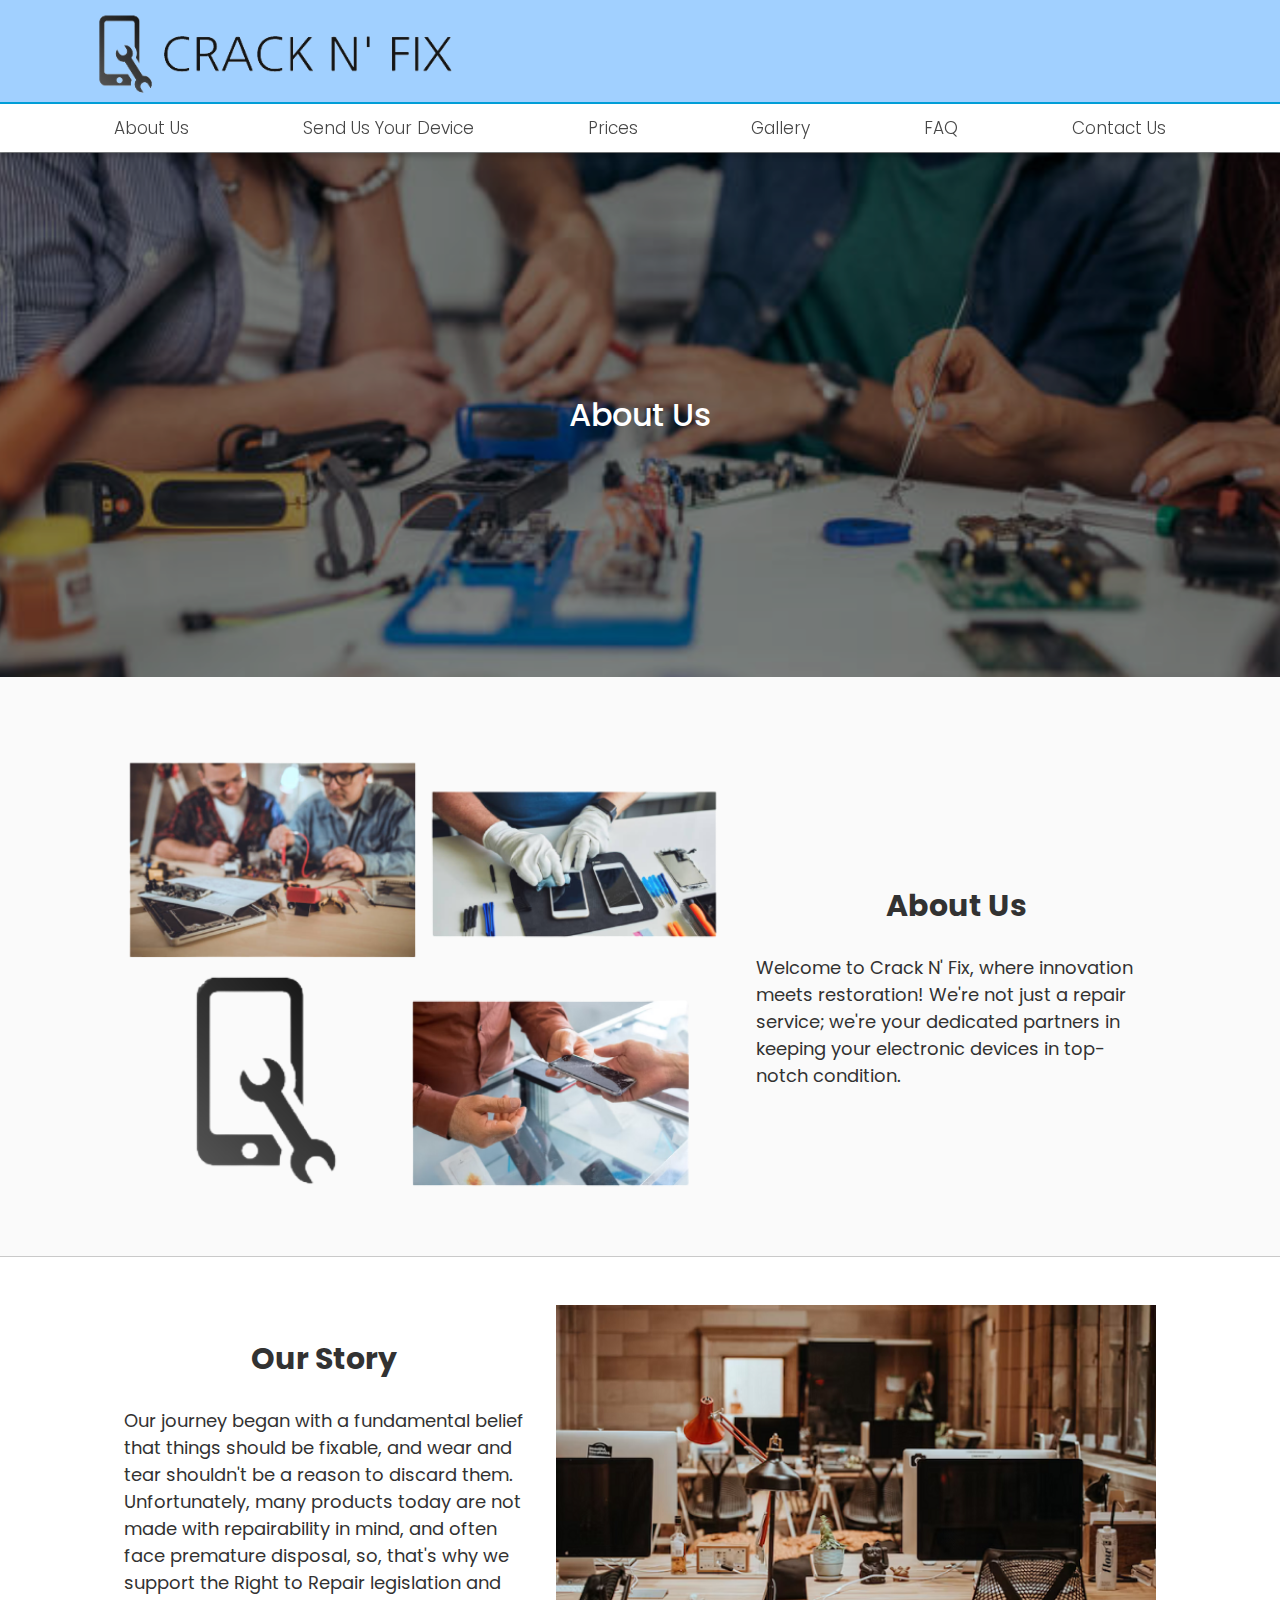
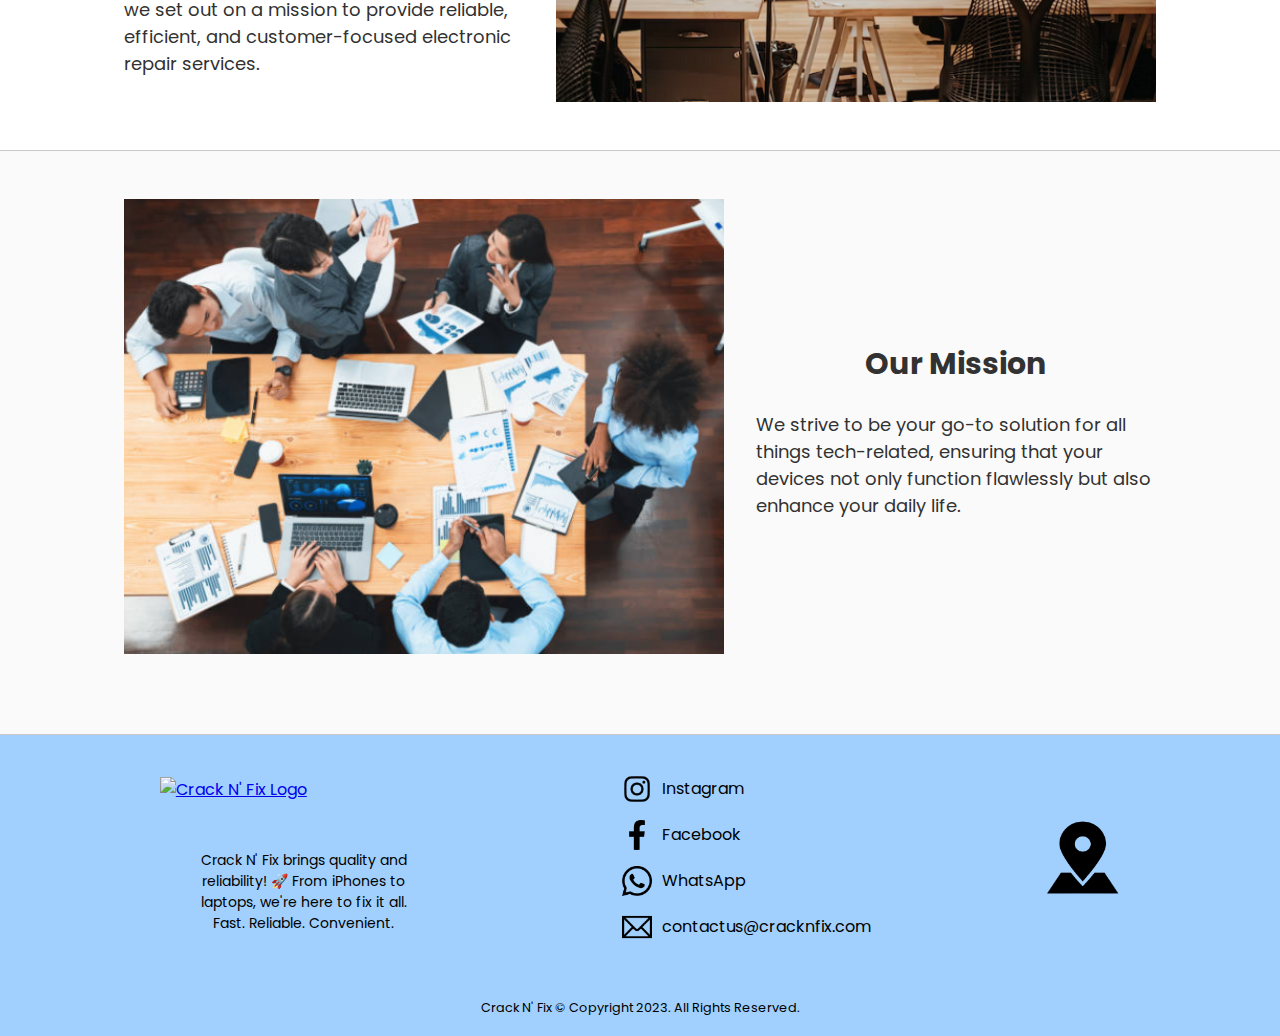
==== commit c028cd83: "About Page & Updates" ====
--- a/about.html
+++ b/about.html
@@ -7,7 +7,7 @@
             Course: COP 2822C at Valencia College
             Professor: David Stendel
             Description: The home page of the website for ... about ....
-            Date: 11/20/2023
+            Date: 11/25/2023
         -->
         <title>Crack N' Fix</title>
         <meta charset="utf-8">
@@ -15,7 +15,8 @@
         <meta name="keywords" content="computer repair, phone repair, mobile phone repair, laptop repair, tablet repair, electronic repair, Crack N' Fix">
         <meta name="author" content="Adrian Perez Rosado, Lucas Kizirian Rangel">
         <meta name="viewport" content="width=device-width, initial-scale=1.0">
-        <link rel="stylesheet" href="css/styles.css">
+        <link rel="stylesheet" href="css/global-styles.css">
+        <link rel="stylesheet" href="css/about-styles.css">
         <link rel="preconnect" href="https://fonts.googleapis.com">
         <link rel="preconnect" href="https://fonts.gstatic.com" crossorigin>
         <link href="https://fonts.googleapis.com/css2?family=Open+Sans:wght@400;500;700&family=Poppins:wght@200;300;400;500;600;700&family=Roboto:wght@400;500;700&display=swap" rel="stylesheet">
@@ -63,20 +64,26 @@
             </div>
             <section id="about-us">
                 <img src="images/repair-montage2.png" alt="Crack N' Fix Group">
-                <h2>About Us</h2>
-                <p>Welcome to Crack N' Fix, where innovation meets restoration! We're not just a repair service; we're your dedicated partners in keeping your electronic devices in top-notch condition.</p>
+                <div class="paragraph">
+                    <h2>About Us</h2>
+                    <p>Welcome to Crack N' Fix, where innovation meets restoration! We're not just a repair service; we're your dedicated partners in keeping your electronic devices in top-notch condition.</p>
+                </div>
             </section>
 
             <section id="our-story">
                 <img src="images/office.png" alt="Team Meeting">
-                <h2>Our Story</h2>
-                <p>Our journey began with a fundamental belief that things should be fixable, and wear and tear shouldn't be a reason to discard them. Unfortunately, many products today are not made with repairability in mind, and often face premature disposal, so, that's why we support the Right to Repair legislation and we set out on a mission to provide reliable, efficient, and customer-focused electronic repair services.</p>
+                <div class="paragraph">
+                    <h2>Our Story</h2>
+                    <p>Our journey began with a fundamental belief that things should be fixable, and wear and tear shouldn't be a reason to discard them. Unfortunately, many products today are not made with repairability in mind, and often face premature disposal, so, that's why we support the Right to Repair legislation and we set out on a mission to provide reliable, efficient, and customer-focused electronic repair services.</p>
+                </div>
             </section>
 
             <section id="our-mission">
                 <img src="images/group-table.png" alt="Team Meeting">
-                <h2>Our Mission</h2>
-                <p>We strive to be your go-to solution for all things tech-related, ensuring that your devices not only function flawlessly but also enhance your daily life.</p>
+                <div class="paragraph">
+                    <h2>Our Mission</h2>
+                    <p>We strive to be your go-to solution for all things tech-related, ensuring that your devices not only function flawlessly but also enhance your daily life.</p>
+                </div>
             </section>
 
         </main>
--- a/css/global-styles.css
+++ b/css/global-styles.css
@@ -0,0 +1,330 @@
+﻿/*
+ * File Name:   global-styles.css
+ * Names:       Adrian Perez Rosado, Lucas Kizirian Rangel
+ * Course:      COP 2822C at Valencia College
+ * Professor:   David Stendel 
+ * Description: This is the CSS file containing shared styles. Top bar (logo), nav, footer and page alignment.
+ * Date:        11/25/2023
+ */
+
+/* CSS Reset */
+body, header, nav, main, footer, img, h1, ul {
+    margin: 0;
+    padding: 0;
+    border: 0;
+}
+
+/* Style Rules For Box Sizing Spplies to All Elements */  
+* {  
+    box-sizing: border-box; 
+}
+
+/* Style Rules For Mobile Viewport */
+/* Style Rules For Body Content */
+body {
+    font-family: 'Poppins', sans-serif;
+    background-color: #ffffff;
+}
+
+/* Style Rules For Images */
+img {
+    max-width: 100%;
+    display: block;
+}
+
+/* Style Rules For Header Content */
+header {
+    background-color: #a1d0ff;
+}
+
+#top-bar {
+    display: flex;
+    justify-content: center;
+    align-items: center;
+    padding-top: 1.2em;
+    padding-bottom: 0.8em;
+    border-bottom: 2px solid #009FD9;
+}
+
+#logo a img {
+    width: 216px;
+    height: 50px;
+}
+
+/* Style Rules For Navigation Content */
+nav ul {
+    list-style-type: none;
+}
+
+nav ul li {
+    padding: 0.2em 0em;
+    text-align: center;
+    border-bottom: 1px solid #f1f1f1;
+}
+
+nav ul li a {
+    display: block;
+    color: #52575c;
+    text-decoration: none;
+    font-weight: 300;
+    font-size: clamp(18px, 8vw, 20px);
+    transition: all 0.3s ease 0s;
+}
+
+nav ul li a:hover {
+    color: #009FD9;
+}
+
+/* Style Rules For Main Content */
+main {
+    color: #323232;
+}
+
+/* Style Rules For Footer Content */
+footer {
+    display: flex;
+    flex-direction: column;
+    justify-content: space-evenly;
+    align-items: center;
+    background-color: #a1d0ff;
+    padding: 1em;
+}
+
+#footer-logo p {
+    display: none;
+}
+
+#footer-logo a img {
+    width: 216px;
+    height: 50px;
+}
+
+#footer-social-nav ul {
+    list-style-type: none;
+    display: flex;
+    justify-content: center;
+    gap: 0.8em;
+    padding: 0.9em;
+}
+
+#footer-social-nav li a img {
+    width: 25px;
+    height: 25px;
+}
+
+#footer-social-nav li a p {
+    display: none;
+}
+
+#location {
+    display: none;
+}
+
+#copyright p {
+    margin: 0;
+    padding: 1.5em 0;
+    font-size: 0.8em;
+}
+
+
+/* Media Query For Tablet Viewport */
+@media screen and (min-width: 550px), print {
+
+    /* Tablet Viewport: Style Rules For Header Content */
+    #top-bar {
+        padding-top: 1em;
+        padding-bottom: 0.4em;
+        border-bottom: 2px solid #009FD9;
+    }
+
+    #logo a img {
+        width: 288px;
+        height: 67px;
+    }
+
+    /* Tablet Viewport: Style Rules For Nav Content */
+    nav {
+        padding: 0.5em;
+        background-color: #ffffff;
+        position: -webkit-sticky; /* Safari Compatibility */
+        position: sticky;
+        z-index: 1;
+        top: 0;
+        box-shadow: 0 4px 6px rgba(0,0,0,0.2);
+    }
+
+    nav ul {
+        display: flex;
+        justify-content: space-evenly;
+    }
+
+    nav ul li {
+        border: none;
+    }
+
+    nav ul li a {
+        transition: all 0.3s ease 0s;
+        white-space: nowrap;
+        font-size: clamp(12px, 2.5vw, 17px);
+        color: #474747;
+    }
+
+    nav ul li a:hover {
+        padding-bottom: 5px;
+        color: #009FD9;
+        border-bottom: 2px solid #009FD9;
+    }
+
+    /* Tablet Viewport: Style Rules For Footer Content */
+    #footer-logo a img {
+        width: 288px;
+        height: 68px;
+    }
+
+    #footer-logo p {
+        display: block;
+        margin: 5px auto;
+        font-size: 14px;
+        max-width: 216px;
+        text-align: center;
+    }
+}
+
+/* Media Query For Desktop Viewport */
+@media screen and (min-width: 960px), print {
+
+    /* Desktop Viewport: Style Rules For Aligning All Page Content Width */
+    .content-width-align {
+        padding: 0;
+        margin: auto;
+        border: none;
+        max-width: 1300px;
+        background-color: transparent;
+    }
+
+    /* Desktop Viewport: Style Rules For Aligning Div's Height/Width */
+    #tb-height-align {
+        padding-top: 0.8em;
+        padding-bottom: 0.3em;
+        border-bottom: 2px solid #009FD9;
+    }
+
+    #tb-width-align {
+        margin: auto;
+        max-width: 1500px;
+    }
+
+    #nav-height-align {
+        padding: 0.5em 0;
+    }
+
+    #nav-width-align {
+        margin: auto;
+        max-width: 1500px;
+    }
+
+    #footer-height-align {
+        padding: 1.5em 0;
+    }
+
+    /* Desktop Viewport: Style Rules For Header Content */
+    #top-bar {
+        padding: 0;
+        justify-content:flex-start;
+        border: none;
+    }
+
+    #logo a img {
+        width: 360px;
+        height: 84px;
+        padding-left: 6em;
+        box-sizing: content-box;
+    }
+
+    /* Desktop Viewport: Style Rules For Nav Content */
+    nav {
+        padding: 0;
+    }
+
+    /* Style Rules For Footer Content */
+    footer {
+        display: block;
+        padding: 0;
+        margin: auto;
+    }
+
+    #footer {
+        display: flex;
+        margin: auto;
+        max-width: 1500px;
+        justify-content: space-evenly;
+        align-items: center;
+    }
+
+    #footer-social-nav ul {
+        gap: 1em;
+        flex-direction: column;
+    }
+
+    #footer-social-nav ul li a {
+        display: flex;
+        align-items: center;
+        text-decoration: none;
+    }
+
+    #footer-social-nav ul li a img {
+        width: 30px;
+        height: 30px;
+    }
+
+    #footer-social-nav ul li a p {
+        display: inline-block;
+        margin: 0;
+        margin-left: 10px;
+        color: #000;
+    }
+
+    #location {
+        display: inline;
+    }
+
+    #location a img {
+        height: 75px;
+        width: 75px;
+    }
+
+    #copyright {
+        text-align: center;
+    }
+}
+
+/* Media Query For Print */
+@media print {
+    body {
+        background-color: #ffffff;
+        color: #000000;
+    }
+}
+
+
+
+
+
+/* ~~~~~~~~ TO-DO ~~~~~~~~ */
+/* 
+
+- Estilizar ABOUT US no table e desktop
+
+- Estilizar SEND DEVICE no table e desktop
+
+- Estilizar PRICES no table e desktop
+
+- Estilizar GALLERY no table e desktop
+
+- Estilizar FAQ no table e desktop
+
+- Estilizar CONTACT US no table e desktop
+
+- Adicionar comentarios nos HTML
+
+*/--- a/css/about-styles.css
+++ b/css/about-styles.css
@@ -0,0 +1,97 @@
+/*
+ * File Name:   about-styles.css
+ * Names:       Adrian Perez Rosado, Lucas Kizirian Rangel
+ * Course:      COP 2822C at Valencia College
+ * Professor:   David Stendel 
+ * Description: This is the CSS file for the about page.
+ * Date:        11/25/2023
+ */
+
+/* Style Rules For About Us Page */
+/* Style Rules For Page Heading */
+#about-us-heading {
+    position: relative;
+}
+
+#about-us-heading img {
+    width: 100%;
+    height: 100%;
+    filter: brightness(65%)
+}
+
+#about-us-text-over-image {
+    position: absolute;
+    top: 50%;
+    left: 50%;
+    transform: translate(-50%, -50%);
+}
+
+#about-us-text-over-image p {
+    margin: 0;
+    color: #ffffff;
+    font-size: 32px;
+    font-weight: 500;
+}
+
+/* Style Rules For About Us Section */
+#about-us {
+    padding: 3em 3em;
+    background-color: #fafafa;
+    border-bottom: 1px solid #c9c9c9;
+}
+
+/* Style Rules For Our Story Section */
+#our-story {
+    padding: 3em 3em;
+    border-bottom: 1px solid #c9c9c9;
+}
+
+/* Style Rules For Our Mission Section */
+#our-mission {
+    padding: 3em 3em;
+    background-color: #fafafa;
+    border-bottom: 1px solid #c9c9c9;
+}
+
+
+/* Media Query For Tablet Viewport */
+@media screen and (min-width: 550px), print {
+    section {
+        display: flex ;
+        justify-content: center;
+        align-items: center;
+        gap: 2em;
+    }
+
+    section img {
+        width: 60%;
+        min-width: 300px;
+        max-width: 600px;
+    }
+
+    .paragraph {
+        max-width: 400px;
+        min-width: 157px;
+    }
+
+    section h2 {
+        text-align: center;
+        font-size: 30px;
+    }
+
+    section p {
+        font-size: clamp(15px, 2.5vw, 18px);
+    }
+
+    #about-us {
+        padding-top: 5em;
+    }
+
+    #our-story img {
+        order: 1;
+    }
+
+    #our-mission {
+        padding-bottom: 5em;
+    }
+}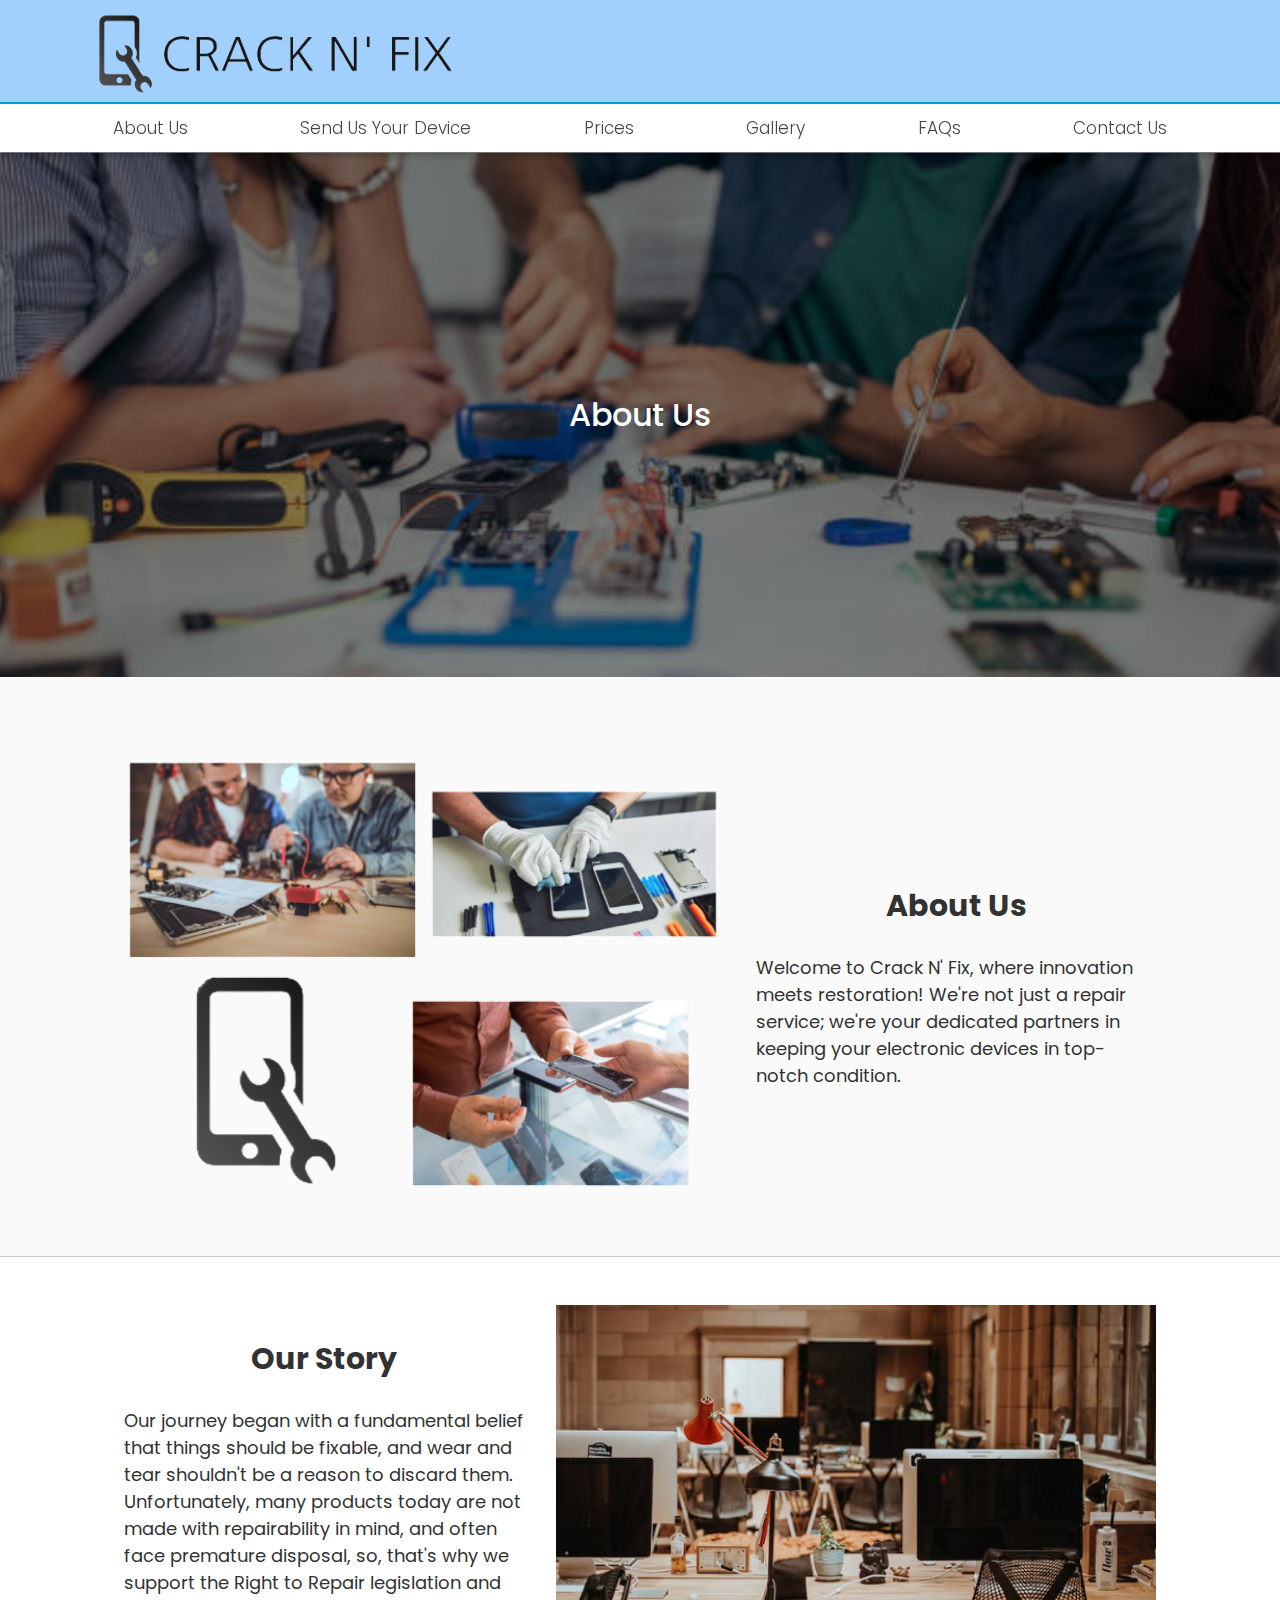
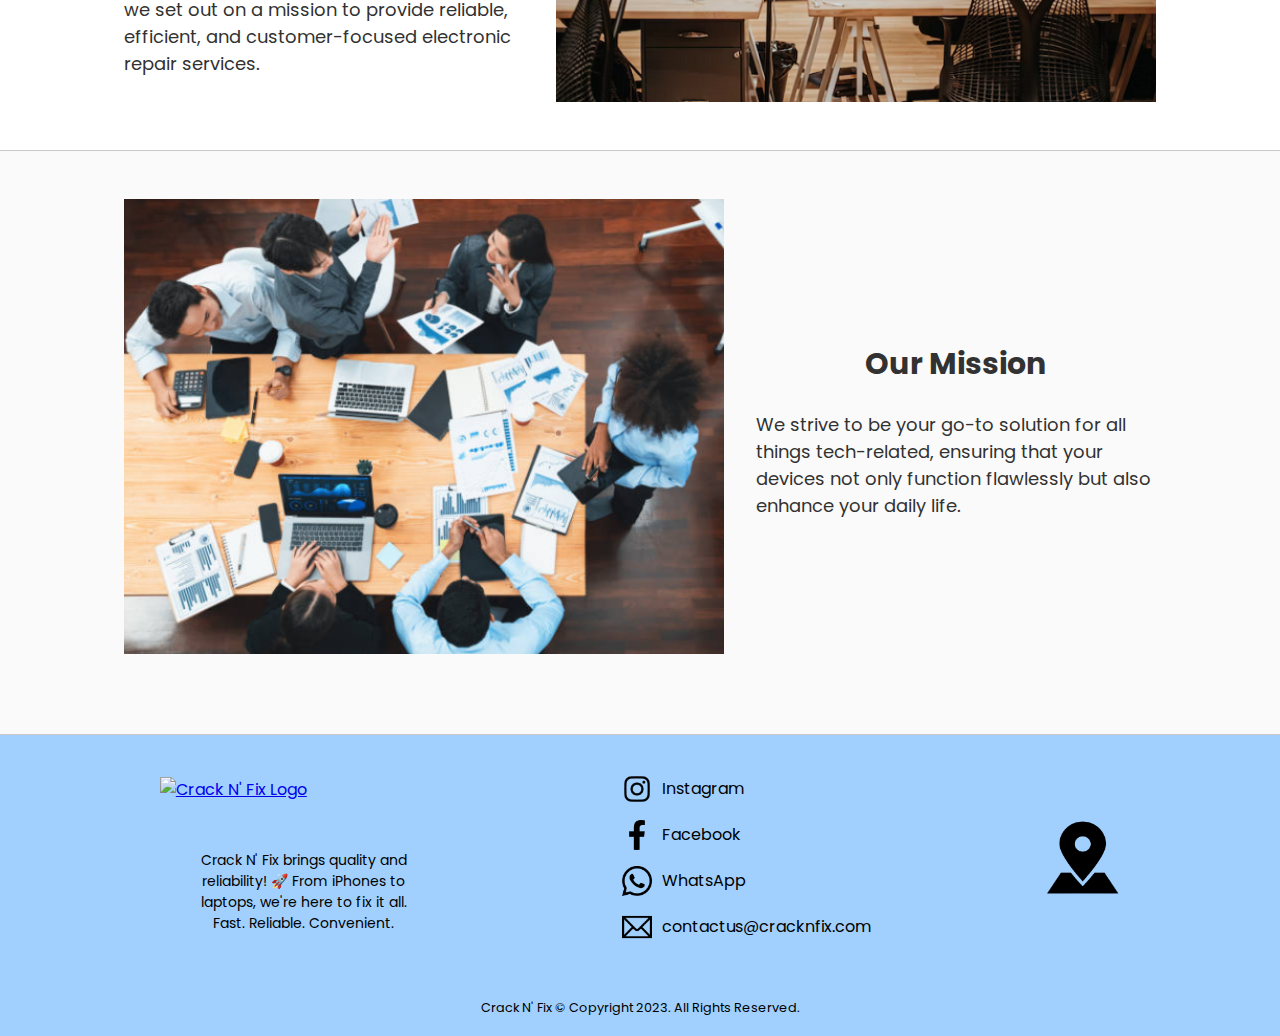
==== commit 5189de2c: "Help to FAQs Name Change" ====
--- a/about.html
+++ b/about.html
@@ -6,7 +6,7 @@
             Names: Adrian Perez Rosado, Lucas Kizirian Rangel
             Course: COP 2822C at Valencia College
             Professor: David Stendel
-            Description: The home page of the website for ... about ....
+            Description: This is the HTML file for the about page.
             Date: 11/25/2023
         -->
         <title>Crack N' Fix</title>
@@ -49,7 +49,7 @@
                         <li><a href="sendyourdevice.html">Send Us Your Device</a></li>
                         <li><a href="prices.html">Prices</a></li>
                         <li><a href="gallery.html">Gallery</a></li>
-                        <li><a href="help.html">FAQ</a></li>
+                        <li><a href="faqs.html">FAQs</a></li>
                         <li><a href="contact.html">Contact Us</a></li>
                     </ul>
                 </div>
--- a/css/global-styles.css
+++ b/css/global-styles.css
@@ -150,7 +150,7 @@
         position: sticky;
         z-index: 1;
         top: 0;
-        box-shadow: 0 4px 6px rgba(0,0,0,0.2);
+        box-shadow: 0 4px 6px #00000033;
     }
 
     nav ul {
--- a/css/about-styles.css
+++ b/css/about-styles.css
@@ -8,6 +8,8 @@
  */
 
 /* Style Rules For About Us Page */
+
+/* Style Rules For Mobile Viewport */
 /* Style Rules For Page Heading */
 #about-us-heading {
     position: relative;
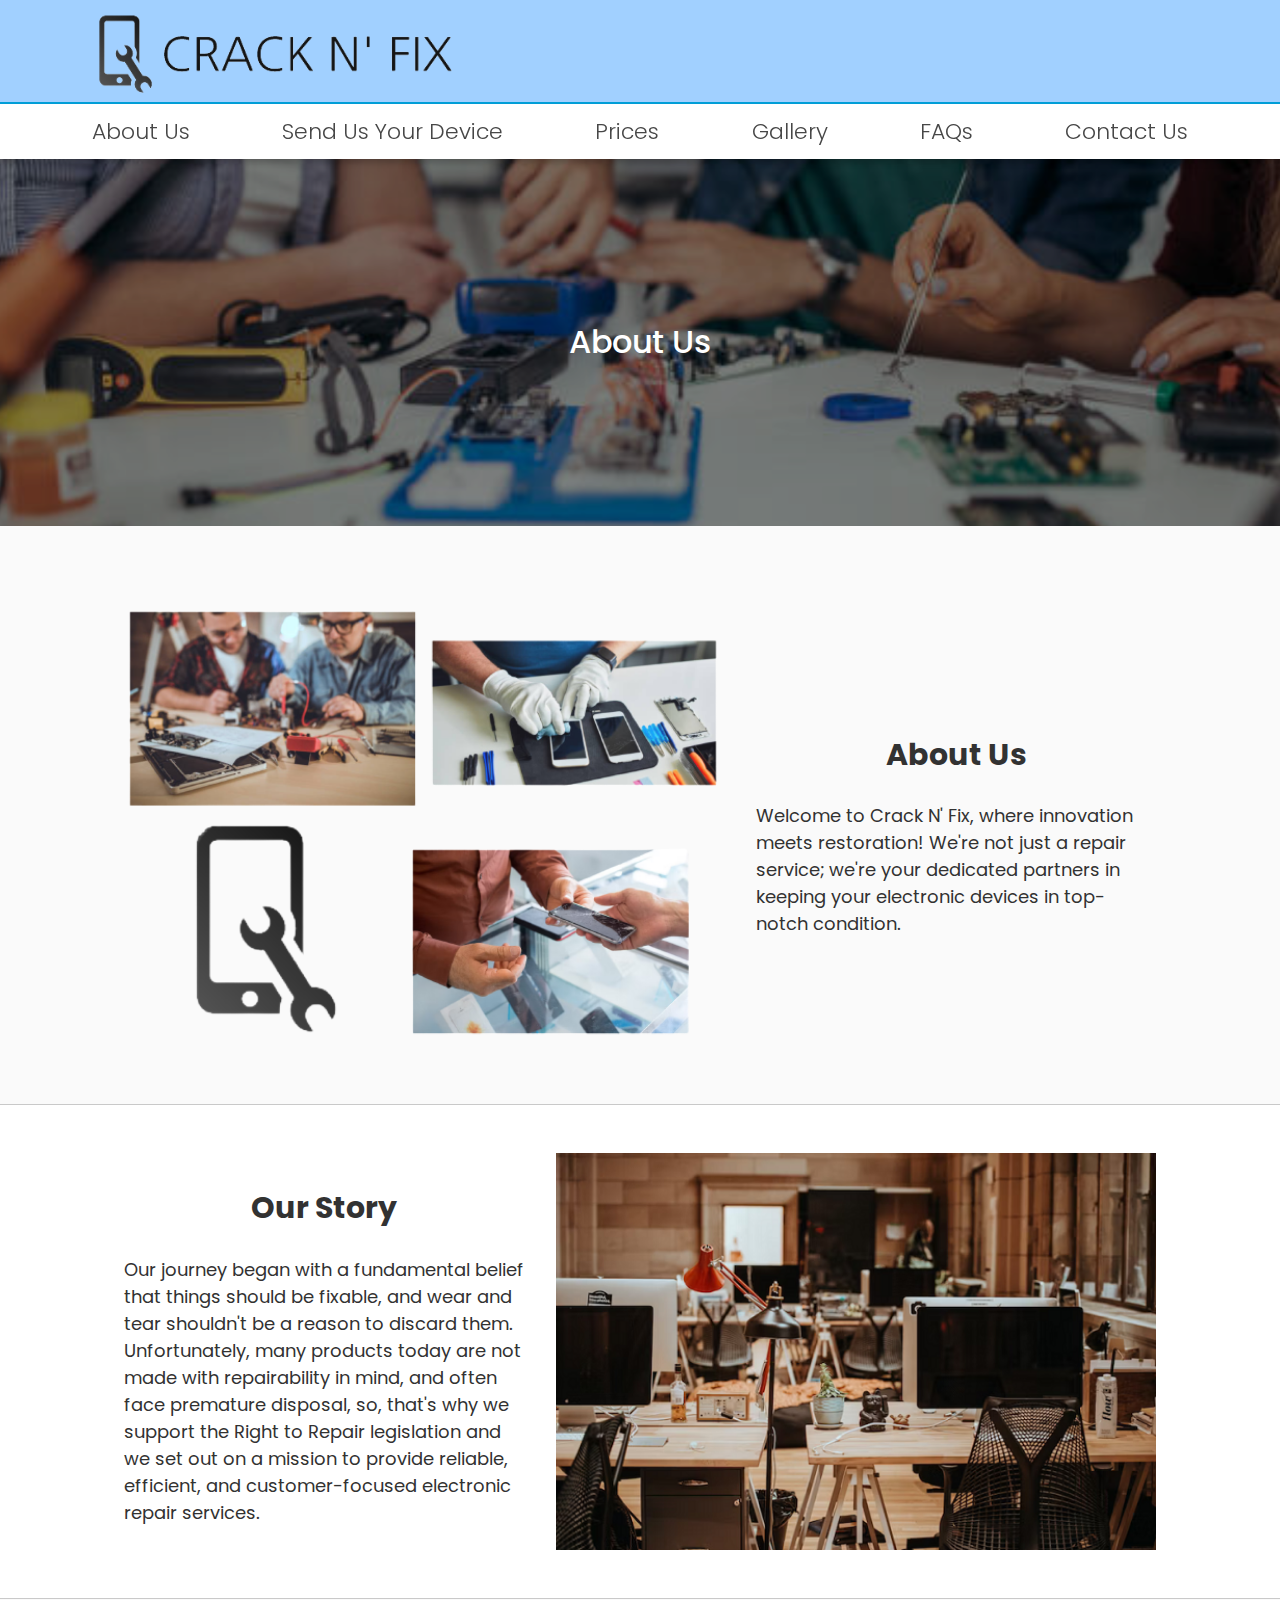
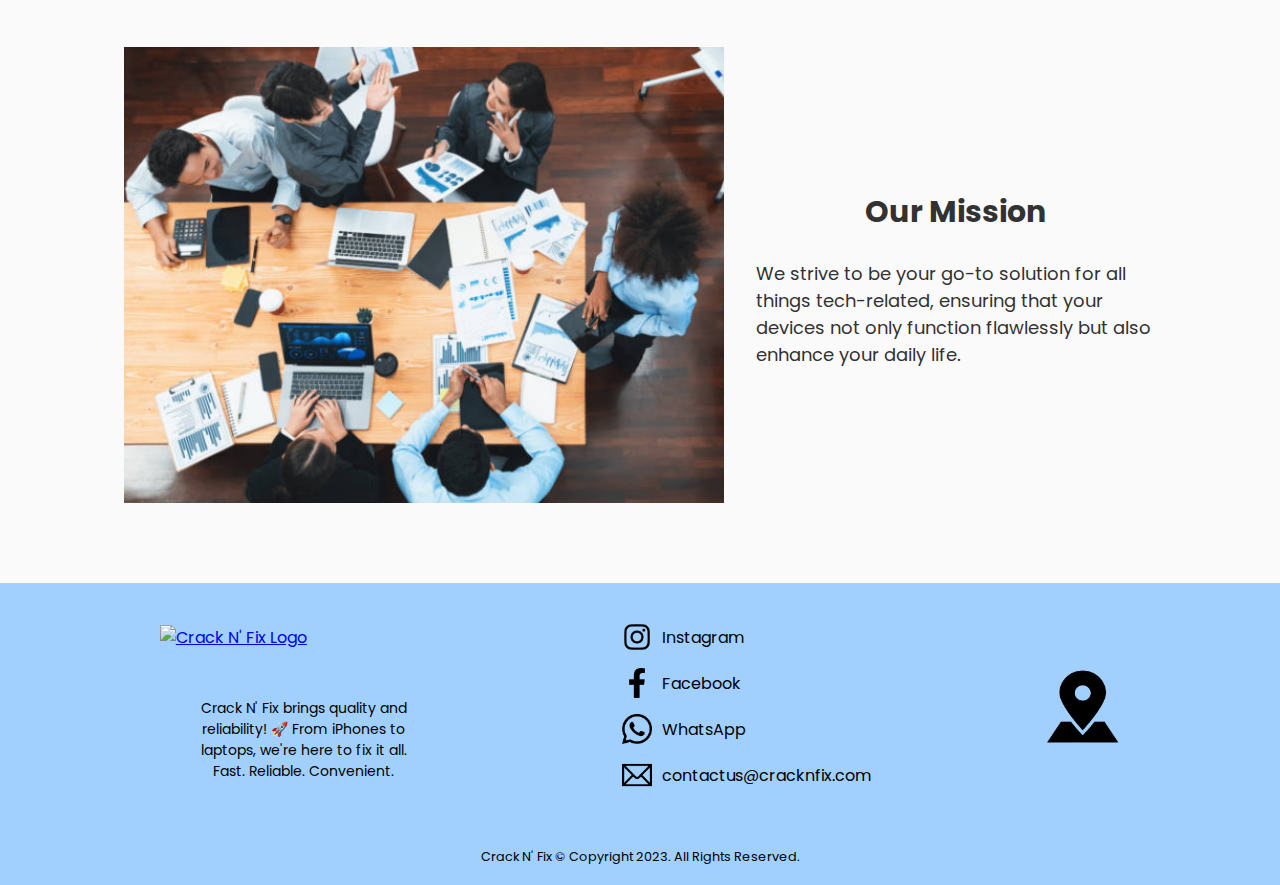
==== commit dbc6bcdb: "Final Version Complete" ====
--- a/about.html
+++ b/about.html
@@ -6,9 +6,10 @@
             Names: Adrian Perez Rosado, Lucas Kizirian Rangel
             Course: COP 2822C at Valencia College
             Professor: David Stendel
-            Description: This is the HTML file for the about page.
+            Description: This is the HTML file for the about us page.
             Date: 11/25/2023
         -->
+        
         <title>Crack N' Fix</title>
         <meta charset="utf-8">
         <meta name="description" content="Crack N' Fix Your Go-To Source for Expert Electronic Repair - specializes in fixing cellphone, computers and electronic devices">
@@ -27,7 +28,8 @@
         <link rel="manifest" href="/site.webmanifest">
     </head>
     <body>
-        <!-- Header Top Bar Section -->
+
+        <!-- Header, Top Bar Section and Logo -->
         <header>
             <div id="tb-height-align">
                 <div id="tb-width-align">
@@ -39,8 +41,8 @@
                 </div>
             </div>
         </header>
-
-        <!--  -->
+        
+        <!-- Navigation Links -->
         <nav>
             <div id="nav-height-align">
                 <div id="nav-width-align">
@@ -55,13 +57,19 @@
                 </div>
             </div>
         </nav>
+
+        <!-- Main Page Content -->
         <main>
+
+            <!-- Heading Image for Main Content -->
             <div id="about-us-heading">
                 <img src="images/repair-group.png" alt="Repair Technician Group">
                 <div id="about-us-text-over-image">
                     <p>About Us</p>
                 </div>
             </div>
+
+            <!-- About Us Section - Image and Paragraph -->
             <section id="about-us">
                 <img src="images/repair-montage2.png" alt="Crack N' Fix Group">
                 <div class="paragraph">
@@ -70,6 +78,7 @@
                 </div>
             </section>
 
+            <!-- Our Story Section - Image and Paragraph -->
             <section id="our-story">
                 <img src="images/office.png" alt="Team Meeting">
                 <div class="paragraph">
@@ -78,6 +87,7 @@
                 </div>
             </section>
 
+            <!-- Our Mission Section - Image and Paragraph -->
             <section id="our-mission">
                 <img src="images/group-table.png" alt="Team Meeting">
                 <div class="paragraph">
@@ -85,19 +95,20 @@
                     <p>We strive to be your go-to solution for all things tech-related, ensuring that your devices not only function flawlessly but also enhance your daily life.</p>
                 </div>
             </section>
-
         </main>
 
-        <!--  -->
+        <!-- Footer Content -->
         <footer>
             <div id="footer-height-align">
                 <div id="footer">
+
+                    <!-- Crack N' Fix Logo -->
                     <div id="footer-logo" id="footer-item">
                         <a href="index.html "><img src="images/logo.png" alt="Crack N' Fix Logo"></a>
                         <p>Crack N' Fix brings quality and reliability! 🚀 From iPhones to laptops, we're here to fix it all. Fast. Reliable. Convenient.</p>
                     </div>
 
-                    <!--  -->
+                    <!-- Social Media Icons and Links -->
                     <div id="footer-social-nav" id="footer-item">
                         <ul>
                             <li><a target="_blank" href="https://instagram.com"><img src="images/social_instagram_icon.png" alt="instagram"><p>Instagram</p></a></li>
@@ -107,7 +118,7 @@
                         </ul>
                     </div>
 
-                    <!--  -->
+                    <!-- Map Pin for Location -->
                     <div id="location" id="footer-item">
                         <a target="_blank" href="https://google.com/maps"><img src="images/map_pin_icon.png" alt="map location"></a>
                     </div>
--- a/css/global-styles.css
+++ b/css/global-styles.css
@@ -3,7 +3,7 @@
  * Names:       Adrian Perez Rosado, Lucas Kizirian Rangel
  * Course:      COP 2822C at Valencia College
  * Professor:   David Stendel 
- * Description: This is the CSS file containing shared styles. Top bar (logo), nav, footer and page alignment.
+ * Description: This is the CSS file containing shared styles. Top bar (logo area), navigation, footer and page alignment.
  * Date:        11/25/2023
  */
 
@@ -14,25 +14,25 @@
     border: 0;
 }
 
-/* Style Rules For Box Sizing Spplies to All Elements */  
+/* Style Rules for Box Sizing Applies to All Elements */  
 * {  
     box-sizing: border-box; 
 }
 
-/* Style Rules For Mobile Viewport */
-/* Style Rules For Body Content */
+/* Style Rules for Mobile Viewport */
+/* Style Rules for Body Content */
 body {
     font-family: 'Poppins', sans-serif;
     background-color: #ffffff;
 }
 
-/* Style Rules For Images */
+/* Style Rules for Images */
 img {
     max-width: 100%;
     display: block;
 }
 
-/* Style Rules For Header Content */
+/* Style Rules for Header Content (Top Bar/Logo Area) */
 header {
     background-color: #a1d0ff;
 }
@@ -51,7 +51,7 @@
     height: 50px;
 }
 
-/* Style Rules For Navigation Content */
+/* Style Rules for Navigation Content */
 nav ul {
     list-style-type: none;
 }
@@ -75,12 +75,12 @@
     color: #009FD9;
 }
 
-/* Style Rules For Main Content */
+/* Style Rules for Main Content */
 main {
     color: #323232;
 }
 
-/* Style Rules For Footer Content */
+/* Style Rules for Footer Content */
 footer {
     display: flex;
     flex-direction: column;
@@ -127,10 +127,10 @@
 }
 
 
-/* Media Query For Tablet Viewport */
+/* Media Query for Tablet Viewport */
 @media screen and (min-width: 550px), print {
 
-    /* Tablet Viewport: Style Rules For Header Content */
+    /* Tablet Viewport: Style Rules for Header Content */
     #top-bar {
         padding-top: 1em;
         padding-bottom: 0.4em;
@@ -142,7 +142,7 @@
         height: 67px;
     }
 
-    /* Tablet Viewport: Style Rules For Nav Content */
+    /* Tablet Viewport: Style Rules for Nav Content */
     nav {
         padding: 0.5em;
         background-color: #ffffff;
@@ -165,7 +165,7 @@
     nav ul li a {
         transition: all 0.3s ease 0s;
         white-space: nowrap;
-        font-size: clamp(12px, 2.5vw, 17px);
+        font-size: clamp(12px, 2.5vw, 22px);
         color: #474747;
     }
 
@@ -175,7 +175,7 @@
         border-bottom: 2px solid #009FD9;
     }
 
-    /* Tablet Viewport: Style Rules For Footer Content */
+    /* Tablet Viewport: Style Rules for Footer Content */
     #footer-logo a img {
         width: 288px;
         height: 68px;
@@ -190,10 +190,11 @@
     }
 }
 
-/* Media Query For Desktop Viewport */
+
+/* Media Query for Desktop Viewport */
 @media screen and (min-width: 960px), print {
 
-    /* Desktop Viewport: Style Rules For Aligning All Page Content Width */
+    /* Desktop Viewport: Style Rules for Aligning All Page Content Width */
     .content-width-align {
         padding: 0;
         margin: auto;
@@ -202,7 +203,7 @@
         background-color: transparent;
     }
 
-    /* Desktop Viewport: Style Rules For Aligning Div's Height/Width */
+    /* Desktop Viewport: Style Rules for Aligning Div's Height/Width */
     #tb-height-align {
         padding-top: 0.8em;
         padding-bottom: 0.3em;
@@ -227,7 +228,7 @@
         padding: 1.5em 0;
     }
 
-    /* Desktop Viewport: Style Rules For Header Content */
+    /* Desktop Viewport: Style Rules for Header Content */
     #top-bar {
         padding: 0;
         justify-content:flex-start;
@@ -241,12 +242,12 @@
         box-sizing: content-box;
     }
 
-    /* Desktop Viewport: Style Rules For Nav Content */
+    /* Desktop Viewport: Style Rules for Nav Content */
     nav {
         padding: 0;
     }
 
-    /* Style Rules For Footer Content */
+    /* Desktop Viewport: Style Rules for Footer Content */
     footer {
         display: block;
         padding: 0;
@@ -298,33 +299,11 @@
     }
 }
 
-/* Media Query For Print */
+
+/* Media Query for Print */
 @media print {
     body {
         background-color: #ffffff;
         color: #000000;
     }
-}
-
-
-
-
-
-/* ~~~~~~~~ TO-DO ~~~~~~~~ */
-/* 
-
-- Estilizar ABOUT US no table e desktop
-
-- Estilizar SEND DEVICE no table e desktop
-
-- Estilizar PRICES no table e desktop
-
-- Estilizar GALLERY no table e desktop
-
-- Estilizar FAQ no table e desktop
-
-- Estilizar CONTACT US no table e desktop
-
-- Adicionar comentarios nos HTML
-
-*/+}--- a/css/about-styles.css
+++ b/css/about-styles.css
@@ -3,14 +3,14 @@
  * Names:       Adrian Perez Rosado, Lucas Kizirian Rangel
  * Course:      COP 2822C at Valencia College
  * Professor:   David Stendel 
- * Description: This is the CSS file for the about page.
+ * Description: This is the CSS file for the about us page.
  * Date:        11/25/2023
  */
 
-/* Style Rules For About Us Page */
+/* Style Rules for About Us Page */
 
-/* Style Rules For Mobile Viewport */
-/* Style Rules For Page Heading */
+/* Style Rules for Mobile Viewport */
+/* Style Rules for Page Heading */
 #about-us-heading {
     position: relative;
 }
@@ -35,20 +35,20 @@
     font-weight: 500;
 }
 
-/* Style Rules For About Us Section */
+/* Style Rules for About Us Section */
 #about-us {
     padding: 3em 3em;
     background-color: #fafafa;
     border-bottom: 1px solid #c9c9c9;
 }
 
-/* Style Rules For Our Story Section */
+/* Style Rules for Our Story Section */
 #our-story {
     padding: 3em 3em;
     border-bottom: 1px solid #c9c9c9;
 }
 
-/* Style Rules For Our Mission Section */
+/* Style Rules for Our Mission Section */
 #our-mission {
     padding: 3em 3em;
     background-color: #fafafa;
@@ -56,7 +56,7 @@
 }
 
 
-/* Media Query For Tablet Viewport */
+/* Media Query for Tablet Viewport */
 @media screen and (min-width: 550px), print {
     section {
         display: flex ;
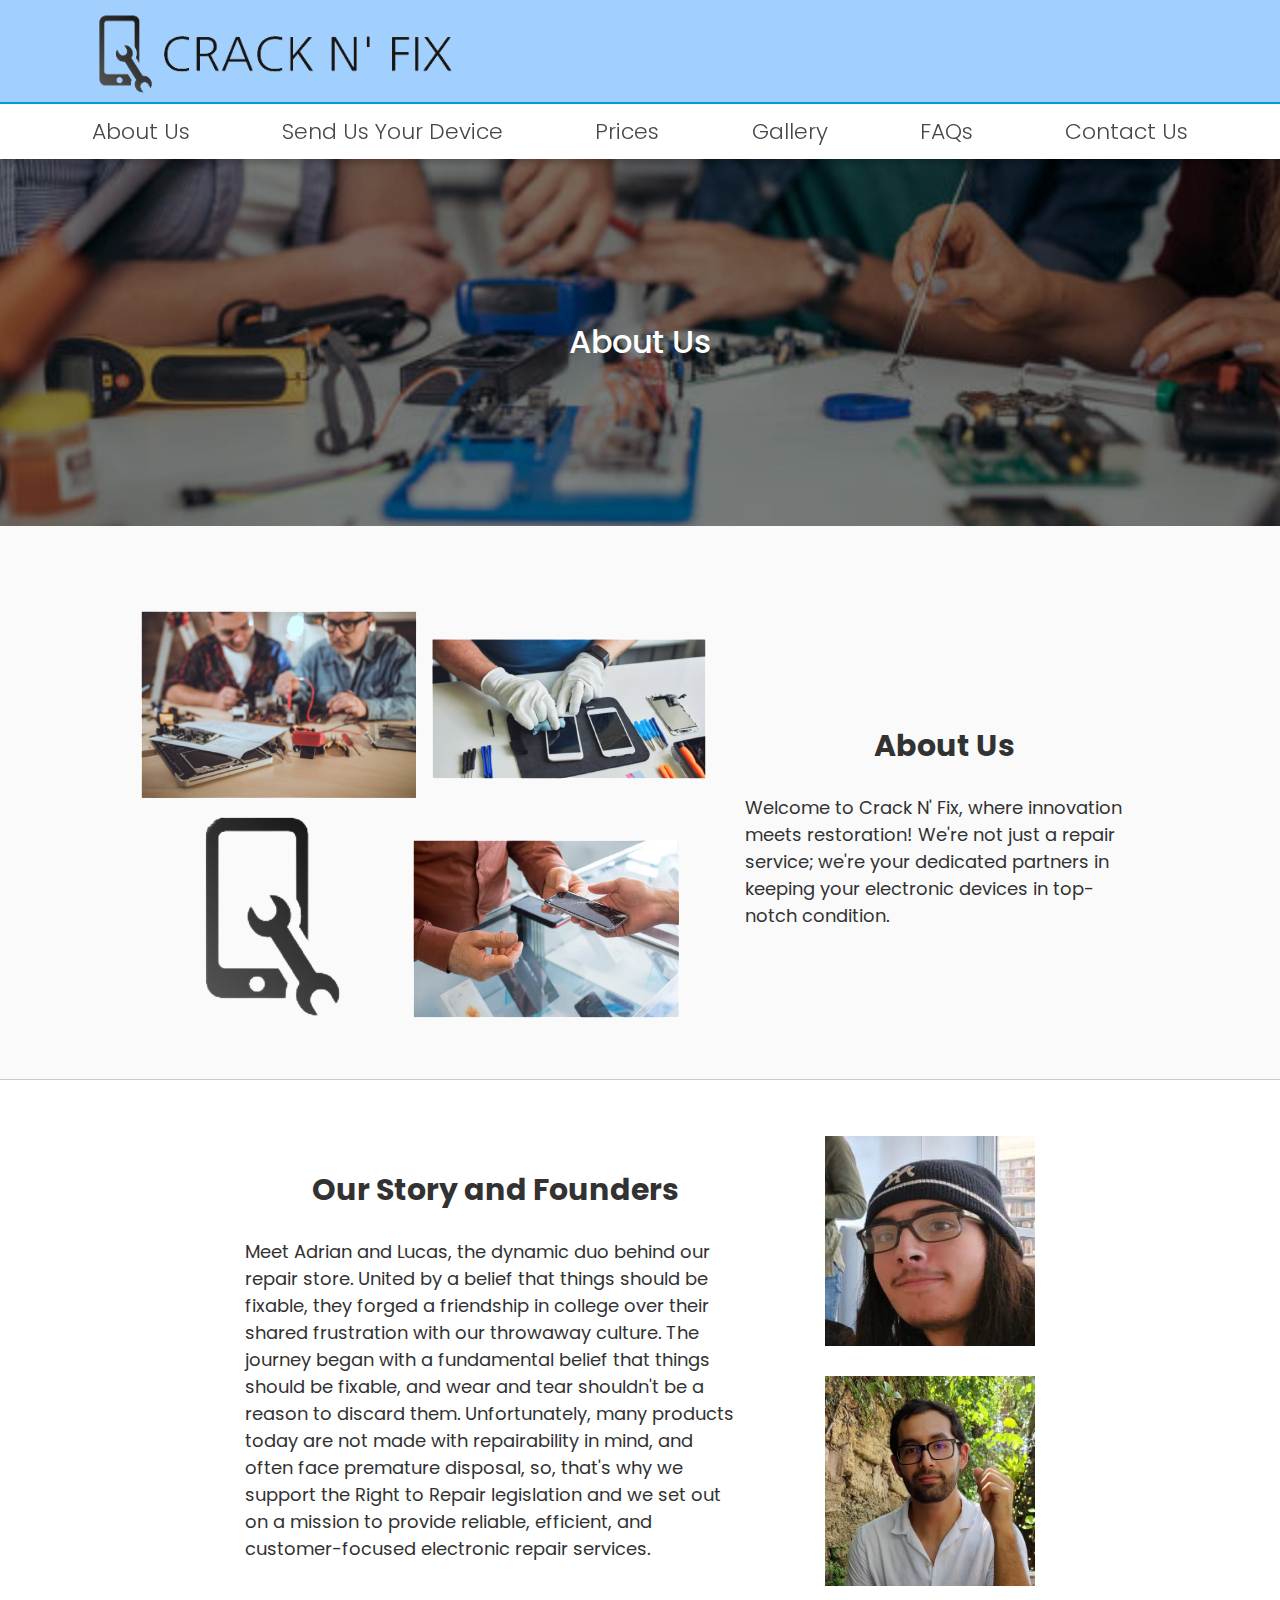
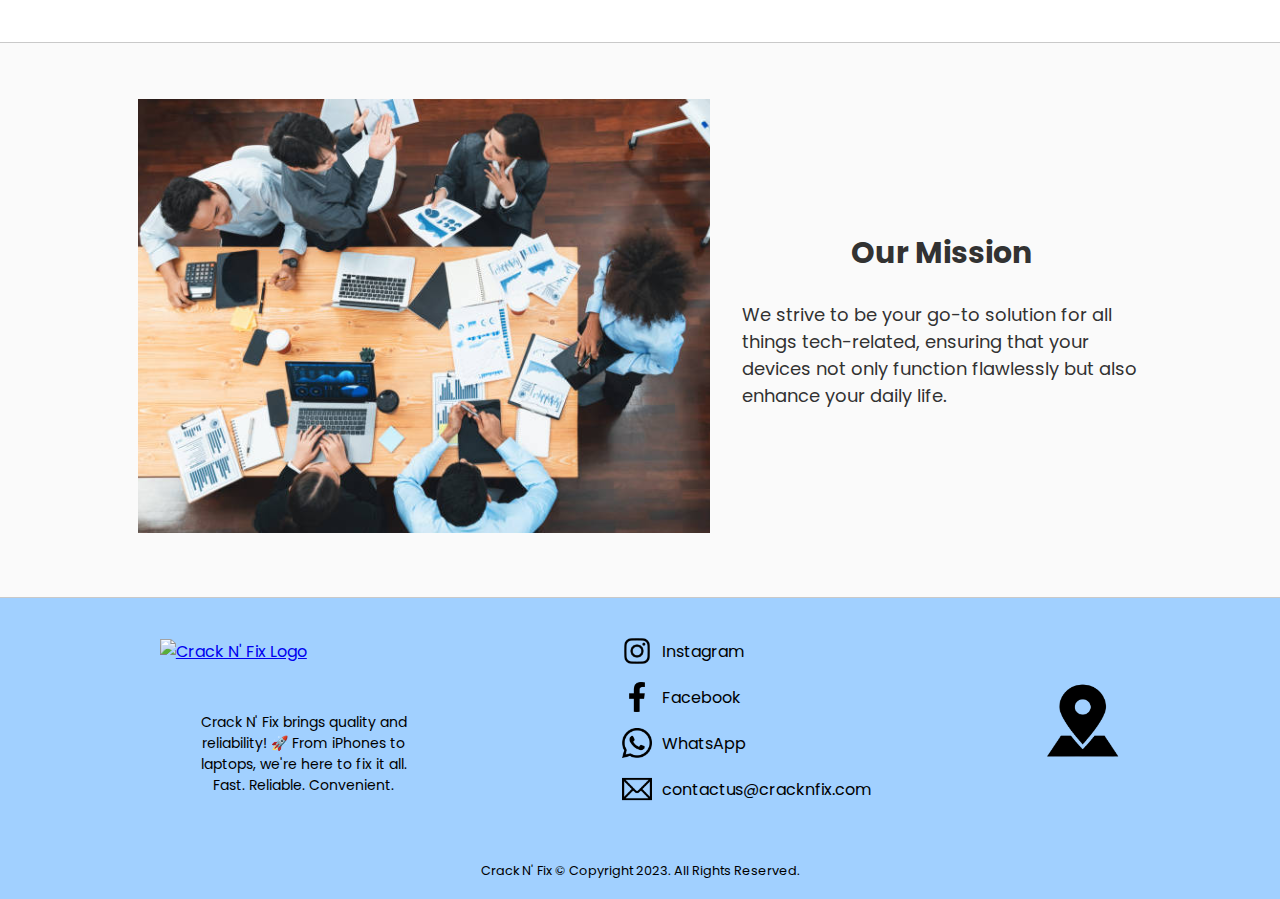
==== commit 977b565c: "Ajustments" ====
--- a/about.html
+++ b/about.html
@@ -1,134 +1,137 @@
 ﻿<!DOCTYPE html>
 <html lang="en">
-    <head>
-        <!--
-            File Name: about.html
-            Names: Adrian Perez Rosado, Lucas Kizirian Rangel
-            Course: COP 2822C at Valencia College
-            Professor: David Stendel
-            Description: This is the HTML file for the about us page.
-            Date: 11/25/2023
-        -->
-        
-        <title>Crack N' Fix</title>
-        <meta charset="utf-8">
-        <meta name="description" content="Crack N' Fix Your Go-To Source for Expert Electronic Repair - specializes in fixing cellphone, computers and electronic devices">
-        <meta name="keywords" content="computer repair, phone repair, mobile phone repair, laptop repair, tablet repair, electronic repair, Crack N' Fix">
-        <meta name="author" content="Adrian Perez Rosado, Lucas Kizirian Rangel">
-        <meta name="viewport" content="width=device-width, initial-scale=1.0">
-        <link rel="stylesheet" href="css/global-styles.css">
-        <link rel="stylesheet" href="css/about-styles.css">
-        <link rel="preconnect" href="https://fonts.googleapis.com">
-        <link rel="preconnect" href="https://fonts.gstatic.com" crossorigin>
-        <link href="https://fonts.googleapis.com/css2?family=Open+Sans:wght@400;500;700&family=Poppins:wght@200;300;400;500;600;700&family=Roboto:wght@400;500;700&display=swap" rel="stylesheet">
-        <link rel="shortcut icon" href="images/favicon.ico">
-        <link rel="apple-touch-icon" sizes="180x180" href="/apple-touch-icon.png">
-        <link rel="icon" type="image/png" sizes="32x32" href="/favicon-32x32.png">
-        <link rel="icon" sizes="192x192" href="images/android-chrome-192x192.png">
-        <link rel="manifest" href="/site.webmanifest">
-    </head>
-    <body>
+	<head>
+		<!--
+			File Name: about.html
+			Names: Adrian Perez Rosado, Lucas Kizirian Rangel
+			Course: COP 2822C at Valencia College
+			Professor: David Stendel
+			Description: This is the HTML file for the about us page. The main area of the page has one heading and three sections: about us, our story and founders, and our mission.
+			Date: 11/25/2023
+		-->
 
-        <!-- Header, Top Bar Section and Logo -->
-        <header>
-            <div id="tb-height-align">
-                <div id="tb-width-align">
-                    <div id="top-bar">
-                        <div id="logo">
-                            <a href="index.html "><img src="images/Logo.png" alt="Crack N' Fix Logo"></a>
-                        </div>
-                    </div>
-                </div>
-            </div>
-        </header>
-        
-        <!-- Navigation Links -->
-        <nav>
-            <div id="nav-height-align">
-                <div id="nav-width-align">
-                    <ul>
-                        <li><a href="about.html">About Us</a></li>
-                        <li><a href="sendyourdevice.html">Send Us Your Device</a></li>
-                        <li><a href="prices.html">Prices</a></li>
-                        <li><a href="gallery.html">Gallery</a></li>
-                        <li><a href="faqs.html">FAQs</a></li>
-                        <li><a href="contact.html">Contact Us</a></li>
-                    </ul>
-                </div>
-            </div>
-        </nav>
+		<title>Crack N' Fix</title>
+		<meta charset="utf-8">
+		<meta name="description" content="Crack N' Fix Your Go-To Source for Expert Electronic Repair - specializes in fixing cellphone, computers and electronic devices">
+		<meta name="keywords" content="computer repair, phone repair, mobile phone repair, laptop repair, tablet repair, electronic repair, Crack N' Fix">
+		<meta name="author" content="Adrian Perez Rosado, Lucas Kizirian Rangel">
+		<meta name="viewport" content="width=device-width, initial-scale=1.0">
+		<link rel="stylesheet" href="css/global-styles.css">
+		<link rel="stylesheet" href="css/about-styles.css">
+		<link rel="preconnect" href="https://fonts.googleapis.com">
+		<link rel="preconnect" href="https://fonts.gstatic.com" crossorigin>
+		<link href="https://fonts.googleapis.com/css2?family=Open+Sans:wght@400;500;700&family=Poppins:wght@200;300;400;500;600;700&family=Roboto:wght@400;500;700&display=swap" rel="stylesheet">
+		<link rel="shortcut icon" href="images/favicon.ico">
+		<link rel="apple-touch-icon" sizes="180x180" href="/apple-touch-icon.png">
+		<link rel="icon" type="image/png" sizes="32x32" href="/favicon-32x32.png">
+		<link rel="icon" sizes="192x192" href="images/android-chrome-192x192.png">
+		<link rel="manifest" href="/site.webmanifest">
+	</head>
+	<body>
 
-        <!-- Main Page Content -->
-        <main>
+		<!-- Header, Top Bar Section and Logo -->
+		<header>
+			<div id="tb-height-align">
+				<div id="tb-width-align">
+					<div id="top-bar">
+						<div id="logo">
+							<a href="index.html "><img src="images/Logo.png" alt="Crack N' Fix Logo"></a>
+						</div>
+					</div>
+				</div>
+			</div>
+		</header>
 
-            <!-- Heading Image for Main Content -->
-            <div id="about-us-heading">
-                <img src="images/repair-group.png" alt="Repair Technician Group">
-                <div id="about-us-text-over-image">
-                    <p>About Us</p>
-                </div>
-            </div>
+		<!-- Navigation Links -->
+		<nav>
+			<div id="nav-height-align">
+				<div id="nav-width-align">
+					<ul>
+						<li><a href="about.html">About Us</a></li>
+						<li><a href="sendyourdevice.html">Send Us Your Device</a></li>
+						<li><a href="prices.html">Prices</a></li>
+						<li><a href="gallery.html">Gallery</a></li>
+						<li><a href="faqs.html">FAQs</a></li>
+						<li><a href="contact.html">Contact Us</a></li>
+					</ul>
+				</div>
+			</div>
+		</nav>
 
-            <!-- About Us Section - Image and Paragraph -->
-            <section id="about-us">
-                <img src="images/repair-montage2.png" alt="Crack N' Fix Group">
-                <div class="paragraph">
-                    <h2>About Us</h2>
-                    <p>Welcome to Crack N' Fix, where innovation meets restoration! We're not just a repair service; we're your dedicated partners in keeping your electronic devices in top-notch condition.</p>
-                </div>
-            </section>
+		<!-- Main Page Content -->
+		<main>
 
-            <!-- Our Story Section - Image and Paragraph -->
-            <section id="our-story">
-                <img src="images/office.png" alt="Team Meeting">
-                <div class="paragraph">
-                    <h2>Our Story</h2>
-                    <p>Our journey began with a fundamental belief that things should be fixable, and wear and tear shouldn't be a reason to discard them. Unfortunately, many products today are not made with repairability in mind, and often face premature disposal, so, that's why we support the Right to Repair legislation and we set out on a mission to provide reliable, efficient, and customer-focused electronic repair services.</p>
-                </div>
-            </section>
+			<!-- Heading Image for Main Content -->
+			<div id="about-us-heading">
+				<img src="images/repair-group.png" alt="Repair Technician Group">
+				<div id="about-us-text-over-image">
+					<p>About Us</p>
+				</div>
+			</div>
 
-            <!-- Our Mission Section - Image and Paragraph -->
-            <section id="our-mission">
-                <img src="images/group-table.png" alt="Team Meeting">
-                <div class="paragraph">
-                    <h2>Our Mission</h2>
-                    <p>We strive to be your go-to solution for all things tech-related, ensuring that your devices not only function flawlessly but also enhance your daily life.</p>
-                </div>
-            </section>
-        </main>
+			<!-- About Us Section - Image and Paragraph -->
+			<section id="about-us">
+				<img src="images/repair-montage2.png" alt="Crack N' Fix Group">
+				<div class="paragraph">
+					<h2>About Us</h2>
+					<p>Welcome to Crack N' Fix, where innovation meets restoration! We're not just a repair service; we're your dedicated partners in keeping your electronic devices in top-notch condition.</p>
+				</div>
+			</section>
 
-        <!-- Footer Content -->
-        <footer>
-            <div id="footer-height-align">
-                <div id="footer">
+			<!-- Our Story and Founders Section - Image and Paragraph -->
+			<section id="our-story">
+				<div id="founders">
+					<img src="images/adrian.jpg" alt="Team Meeting">
+					<img src="images/lucas.jpeg" alt="Team Meeting">
+				</div>
+				<div id="founders-paragraph" class="paragraph">
+					<h2>Our Story and Founders</h2>
+					<p>Meet Adrian and Lucas, the dynamic duo behind our repair store. United by a belief that things should be fixable, they forged a friendship in college over their shared frustration with our throwaway culture. The journey began with a fundamental belief that things should be fixable, and wear and tear shouldn't be a reason to discard them. Unfortunately, many products today are not made with repairability in mind, and often face premature disposal, so, that's why we support the Right to Repair legislation and we set out on a mission to provide reliable, efficient, and customer-focused electronic repair services.</p>
+				</div>
+			</section>
 
-                    <!-- Crack N' Fix Logo -->
-                    <div id="footer-logo" id="footer-item">
-                        <a href="index.html "><img src="images/logo.png" alt="Crack N' Fix Logo"></a>
-                        <p>Crack N' Fix brings quality and reliability! 🚀 From iPhones to laptops, we're here to fix it all. Fast. Reliable. Convenient.</p>
-                    </div>
+			<!-- Our Mission Section - Image and Paragraph -->
+			<section id="our-mission">
+				<img src="images/group-table.png" alt="Team Meeting">
+				<div class="paragraph">
+					<h2>Our Mission</h2>
+					<p>We strive to be your go-to solution for all things tech-related, ensuring that your devices not only function flawlessly but also enhance your daily life.</p>
+				</div>
+			</section>
+		</main>
 
-                    <!-- Social Media Icons and Links -->
-                    <div id="footer-social-nav" id="footer-item">
-                        <ul>
-                            <li><a target="_blank" href="https://instagram.com"><img src="images/social_instagram_icon.png" alt="instagram"><p>Instagram</p></a></li>
-                            <li><a target="_blank" href="https://facebook.com"><img src="images/social_fb_icon.png" alt="facebook"><p>Facebook</p></a></li>
-                            <li><a target="_blank" href="https://whatsapp.com"><img src="images/social_whatsapp_icon.png" alt="whatsapp"><p>WhatsApp</p></a></li>
-                            <li><a target="_blank" href="mailto:contactus@cracknfix.com"><img src="images/email_icon.png" alt="google maps"><p>contactus@cracknfix.com</p></a></li>
-                        </ul>
-                    </div>
+		<!-- Footer Content -->
+		<footer>
+			<div id="footer-height-align">
+				<div id="footer">
 
-                    <!-- Map Pin for Location -->
-                    <div id="location" id="footer-item">
-                        <a target="_blank" href="https://google.com/maps"><img src="images/map_pin_icon.png" alt="map location"></a>
-                    </div>
-                </div>
-            </div>
+					<!-- Crack N' Fix Logo -->
+					<div id="footer-logo" id="footer-item">
+						<a href="index.html "><img src="images/logo.png" alt="Crack N' Fix Logo"></a>
+						<p>Crack N' Fix brings quality and reliability! 🚀 From iPhones to laptops, we're here to fix it all. Fast. Reliable. Convenient.</p>
+					</div>
 
-            <!-- Copyright Information -->
-            <div id="copyright">
-                <p>Crack N' Fix &copy; Copyright 2023. All Rights Reserved.</p>
-            </div>
-        </footer>
-    </body>
+					<!-- Social Media Icons and Links -->
+					<div id="footer-social-nav" id="footer-item">
+						<ul>
+							<li><a target="_blank" href="https://instagram.com"><img src="images/social_instagram_icon.png" alt="instagram"><p>Instagram</p></a></li>
+							<li><a target="_blank" href="https://facebook.com"><img src="images/social_fb_icon.png" alt="facebook"><p>Facebook</p></a></li>
+							<li><a target="_blank" href="https://whatsapp.com"><img src="images/social_whatsapp_icon.png" alt="whatsapp"><p>WhatsApp</p></a></li>
+							<li><a target="_blank" href="mailto:contactus@cracknfix.com"><img src="images/email_icon.png" alt="google maps"><p>contactus@cracknfix.com</p></a></li>
+						</ul>
+					</div>
+
+					<!-- Map Pin for Location -->
+					<div id="location" id="footer-item">
+						<a target="_blank" href="https://google.com/maps"><img src="images/map_pin_icon.png" alt="map location"></a>
+					</div>
+				</div>
+			</div>
+
+			<!-- Copyright Information -->
+			<div id="copyright">
+				<p>Crack N' Fix &copy; Copyright 2023. All Rights Reserved.</p>
+			</div>
+		</footer>
+	</body>
 </html>--- a/css/global-styles.css
+++ b/css/global-styles.css
@@ -1,309 +1,306 @@
 ﻿/*
- * File Name:   global-styles.css
- * Names:       Adrian Perez Rosado, Lucas Kizirian Rangel
- * Course:      COP 2822C at Valencia College
- * Professor:   David Stendel 
- * Description: This is the CSS file containing shared styles. Top bar (logo area), navigation, footer and page alignment.
- * Date:        11/25/2023
+ * File Name:	global-styles.css
+ * Names:		Adrian Perez Rosado, Lucas Kizirian Rangel
+ * Course:		COP 2822C at Valencia College
+ * Professor:	David Stendel 
+ * Description:	This is the CSS file containing shared styles. Top bar (logo area), navigation, footer and page alignment.
+ * Date:		11/25/2023
  */
 
 /* CSS Reset */
 body, header, nav, main, footer, img, h1, ul {
-    margin: 0;
-    padding: 0;
-    border: 0;
+	margin: 0;
+	padding: 0;
+	border: 0;
 }
 
 /* Style Rules for Box Sizing Applies to All Elements */  
 * {  
-    box-sizing: border-box; 
+	box-sizing: border-box; 
 }
 
 /* Style Rules for Mobile Viewport */
 /* Style Rules for Body Content */
 body {
-    font-family: 'Poppins', sans-serif;
-    background-color: #ffffff;
+	font-family: 'Poppins', sans-serif;
+	background-color: #ffffff;
 }
 
 /* Style Rules for Images */
 img {
-    max-width: 100%;
-    display: block;
+	max-width: 100%;
+	display: block;
 }
 
 /* Style Rules for Header Content (Top Bar/Logo Area) */
 header {
-    background-color: #a1d0ff;
+	background-color: #a1d0ff;
 }
 
 #top-bar {
-    display: flex;
-    justify-content: center;
-    align-items: center;
-    padding-top: 1.2em;
-    padding-bottom: 0.8em;
-    border-bottom: 2px solid #009FD9;
+	display: flex;
+	justify-content: center;
+	align-items: center;
+	padding-top: 1.2em;
+	padding-bottom: 0.8em;
+	border-bottom: 2px solid #009FD9;
 }
 
 #logo a img {
-    width: 216px;
-    height: 50px;
+	width: 216px;
+	height: 50px;
 }
 
 /* Style Rules for Navigation Content */
 nav ul {
-    list-style-type: none;
+	list-style-type: none;
 }
 
 nav ul li {
-    padding: 0.2em 0em;
-    text-align: center;
-    border-bottom: 1px solid #f1f1f1;
+	padding: 0.2em 0em;
+	text-align: center;
+	border-bottom: 1px solid #f1f1f1;
 }
 
 nav ul li a {
-    display: block;
-    color: #52575c;
-    text-decoration: none;
-    font-weight: 300;
-    font-size: clamp(18px, 8vw, 20px);
-    transition: all 0.3s ease 0s;
+	display: block;
+	color: #52575c;
+	text-decoration: none;
+	font-weight: 300;
+	font-size: clamp(18px, 8vw, 20px);
+	transition: all 0.3s ease 0s;
 }
 
 nav ul li a:hover {
-    color: #009FD9;
+	color: #009FD9;
 }
 
 /* Style Rules for Main Content */
 main {
-    color: #323232;
+	color: #323232;
 }
 
 /* Style Rules for Footer Content */
 footer {
-    display: flex;
-    flex-direction: column;
-    justify-content: space-evenly;
-    align-items: center;
-    background-color: #a1d0ff;
-    padding: 1em;
+	display: flex;
+	flex-direction: column;
+	justify-content: space-evenly;
+	align-items: center;
+	background-color: #a1d0ff;
+	padding: 1em;
 }
 
 #footer-logo p {
-    display: none;
+	display: none;
 }
 
 #footer-logo a img {
-    width: 216px;
-    height: 50px;
+	width: 216px;
+	height: 50px;
 }
 
 #footer-social-nav ul {
-    list-style-type: none;
-    display: flex;
-    justify-content: center;
-    gap: 0.8em;
-    padding: 0.9em;
+	list-style-type: none;
+	display: flex;
+	justify-content: center;
+	gap: 0.8em;
+	padding: 0.9em;
 }
 
 #footer-social-nav li a img {
-    width: 25px;
-    height: 25px;
+	width: 25px;
+	height: 25px;
 }
 
 #footer-social-nav li a p {
-    display: none;
+	display: none;
 }
 
 #location {
-    display: none;
+	display: none;
 }
 
 #copyright p {
-    margin: 0;
-    padding: 1.5em 0;
-    font-size: 0.8em;
-}
-
+	margin: 0;
+	padding: 1.5em 0;
+	font-size: 0.8em;
+}
 
 /* Media Query for Tablet Viewport */
 @media screen and (min-width: 550px), print {
 
-    /* Tablet Viewport: Style Rules for Header Content */
-    #top-bar {
-        padding-top: 1em;
-        padding-bottom: 0.4em;
-        border-bottom: 2px solid #009FD9;
-    }
-
-    #logo a img {
-        width: 288px;
-        height: 67px;
-    }
-
-    /* Tablet Viewport: Style Rules for Nav Content */
-    nav {
-        padding: 0.5em;
-        background-color: #ffffff;
-        position: -webkit-sticky; /* Safari Compatibility */
-        position: sticky;
-        z-index: 1;
-        top: 0;
-        box-shadow: 0 4px 6px #00000033;
-    }
-
-    nav ul {
-        display: flex;
-        justify-content: space-evenly;
-    }
-
-    nav ul li {
-        border: none;
-    }
-
-    nav ul li a {
-        transition: all 0.3s ease 0s;
-        white-space: nowrap;
-        font-size: clamp(12px, 2.5vw, 22px);
-        color: #474747;
-    }
-
-    nav ul li a:hover {
-        padding-bottom: 5px;
-        color: #009FD9;
-        border-bottom: 2px solid #009FD9;
-    }
-
-    /* Tablet Viewport: Style Rules for Footer Content */
-    #footer-logo a img {
-        width: 288px;
-        height: 68px;
-    }
-
-    #footer-logo p {
-        display: block;
-        margin: 5px auto;
-        font-size: 14px;
-        max-width: 216px;
-        text-align: center;
-    }
-}
-
+	/* Tablet Viewport: Style Rules for Header Content */
+	#top-bar {
+		padding-top: 1em;
+		padding-bottom: 0.4em;
+		border-bottom: 2px solid #009FD9;
+	}
+
+	#logo a img {
+		width: 288px;
+		height: 67px;
+	}
+
+	/* Tablet Viewport: Style Rules for Nav Content */
+	nav {
+		padding: 0.5em;
+		background-color: #ffffff;
+		position: -webkit-sticky; /* Safari Compatibility */
+		position: sticky;
+		z-index: 1;
+		top: 0;
+		box-shadow: 0 4px 6px #00000033;
+	}
+
+	nav ul {
+		display: flex;
+		justify-content: space-evenly;
+	}
+
+	nav ul li {
+		border: none;
+	}
+
+	nav ul li a {
+		transition: all 0.3s ease 0s;
+		white-space: nowrap;
+		font-size: clamp(12px, 2.5vw, 22px);
+		color: #474747;
+	}
+
+	nav ul li a:hover {
+		padding-bottom: 5px;
+		color: #009FD9;
+		border-bottom: 2px solid #009FD9;
+	}
+
+	/* Tablet Viewport: Style Rules for Footer Content */
+	#footer-logo a img {
+		width: 288px;
+		height: 68px;
+	}
+
+	#footer-logo p {
+		display: block;
+		margin: 5px auto;
+		font-size: 14px;
+		max-width: 216px;
+		text-align: center;
+	}
+}
 
 /* Media Query for Desktop Viewport */
 @media screen and (min-width: 960px), print {
 
-    /* Desktop Viewport: Style Rules for Aligning All Page Content Width */
-    .content-width-align {
-        padding: 0;
-        margin: auto;
-        border: none;
-        max-width: 1300px;
-        background-color: transparent;
-    }
-
-    /* Desktop Viewport: Style Rules for Aligning Div's Height/Width */
-    #tb-height-align {
-        padding-top: 0.8em;
-        padding-bottom: 0.3em;
-        border-bottom: 2px solid #009FD9;
-    }
-
-    #tb-width-align {
-        margin: auto;
-        max-width: 1500px;
-    }
-
-    #nav-height-align {
-        padding: 0.5em 0;
-    }
-
-    #nav-width-align {
-        margin: auto;
-        max-width: 1500px;
-    }
-
-    #footer-height-align {
-        padding: 1.5em 0;
-    }
-
-    /* Desktop Viewport: Style Rules for Header Content */
-    #top-bar {
-        padding: 0;
-        justify-content:flex-start;
-        border: none;
-    }
-
-    #logo a img {
-        width: 360px;
-        height: 84px;
-        padding-left: 6em;
-        box-sizing: content-box;
-    }
-
-    /* Desktop Viewport: Style Rules for Nav Content */
-    nav {
-        padding: 0;
-    }
-
-    /* Desktop Viewport: Style Rules for Footer Content */
-    footer {
-        display: block;
-        padding: 0;
-        margin: auto;
-    }
-
-    #footer {
-        display: flex;
-        margin: auto;
-        max-width: 1500px;
-        justify-content: space-evenly;
-        align-items: center;
-    }
-
-    #footer-social-nav ul {
-        gap: 1em;
-        flex-direction: column;
-    }
-
-    #footer-social-nav ul li a {
-        display: flex;
-        align-items: center;
-        text-decoration: none;
-    }
-
-    #footer-social-nav ul li a img {
-        width: 30px;
-        height: 30px;
-    }
-
-    #footer-social-nav ul li a p {
-        display: inline-block;
-        margin: 0;
-        margin-left: 10px;
-        color: #000;
-    }
-
-    #location {
-        display: inline;
-    }
-
-    #location a img {
-        height: 75px;
-        width: 75px;
-    }
-
-    #copyright {
-        text-align: center;
-    }
-}
-
+	/* Desktop Viewport: Style Rules for Aligning All Page Content Width */
+	.content-width-align {
+		padding: 0;
+		margin: auto;
+		border: none;
+		max-width: 1300px;
+		background-color: transparent;
+	}
+
+	/* Desktop Viewport: Style Rules for Aligning Div's Height/Width */
+	#tb-height-align {
+		padding-top: 0.8em;
+		padding-bottom: 0.3em;
+		border-bottom: 2px solid #009FD9;
+	}
+
+	#tb-width-align {
+		margin: auto;
+		max-width: 1500px;
+	}
+
+	#nav-height-align {
+		padding: 0.5em 0;
+	}
+
+	#nav-width-align {
+		margin: auto;
+		max-width: 1500px;
+	}
+
+	#footer-height-align {
+		padding: 1.5em 0;
+	}
+
+	/* Desktop Viewport: Style Rules for Header Content */
+	#top-bar {
+		padding: 0;
+		justify-content:flex-start;
+		border: none;
+	}
+
+	#logo a img {
+		width: 360px;
+		height: 84px;
+		padding-left: 6em;
+		box-sizing: content-box;
+	}
+
+	/* Desktop Viewport: Style Rules for Nav Content */
+	nav {
+		padding: 0;
+	}
+
+	/* Desktop Viewport: Style Rules for Footer Content */
+	footer {
+		display: block;
+		padding: 0;
+		margin: auto;
+	}
+
+	#footer {
+		display: flex;
+		margin: auto;
+		max-width: 1500px;
+		justify-content: space-evenly;
+		align-items: center;
+	}
+
+	#footer-social-nav ul {
+		gap: 1em;
+		flex-direction: column;
+	}
+
+	#footer-social-nav ul li a {
+		display: flex;
+		align-items: center;
+		text-decoration: none;
+	}
+
+	#footer-social-nav ul li a img {
+		width: 30px;
+		height: 30px;
+	}
+
+	#footer-social-nav ul li a p {
+		display: inline-block;
+		margin: 0;
+		margin-left: 10px;
+		color: #000;
+	}
+
+	#location {
+		display: inline;
+	}
+
+	#location a img {
+		height: 75px;
+		width: 75px;
+	}
+
+	#copyright {
+		text-align: center;
+	}
+}
 
 /* Media Query for Print */
 @media print {
-    body {
-        background-color: #ffffff;
-        color: #000000;
-    }
+	body {
+		background-color: #ffffff;
+		color: #000000;
+	}
 }--- a/css/about-styles.css
+++ b/css/about-styles.css
@@ -1,10 +1,10 @@
 /*
- * File Name:   about-styles.css
- * Names:       Adrian Perez Rosado, Lucas Kizirian Rangel
- * Course:      COP 2822C at Valencia College
- * Professor:   David Stendel 
- * Description: This is the CSS file for the about us page.
- * Date:        11/25/2023
+ * File Name:	about-styles.css
+ * Names:		Adrian Perez Rosado, Lucas Kizirian Rangel
+ * Course:		COP 2822C at Valencia College
+ * Professor:	David Stendel 
+ * Description:	This is the CSS file for the about us page.
+ * Date:		11/25/2023
  */
 
 /* Style Rules for About Us Page */
@@ -12,88 +12,117 @@
 /* Style Rules for Mobile Viewport */
 /* Style Rules for Page Heading */
 #about-us-heading {
-    position: relative;
+	position: relative;
 }
 
 #about-us-heading img {
-    width: 100%;
-    height: 100%;
-    filter: brightness(65%)
+	width: 100%;
+	height: 100%;
+	filter: brightness(65%)
 }
 
 #about-us-text-over-image {
-    position: absolute;
-    top: 50%;
-    left: 50%;
-    transform: translate(-50%, -50%);
+	position: absolute;
+	top: 50%;
+	left: 50%;
+	transform: translate(-50%, -50%);
 }
 
 #about-us-text-over-image p {
-    margin: 0;
-    color: #ffffff;
-    font-size: 32px;
-    font-weight: 500;
+	margin: 0;
+	color: #ffffff;
+	font-size: 32px;
+	font-weight: 500;
 }
 
 /* Style Rules for About Us Section */
 #about-us {
-    padding: 3em 3em;
-    background-color: #fafafa;
-    border-bottom: 1px solid #c9c9c9;
+	padding: 2.5em;
+	background-color: #fafafa;
+	border-bottom: 1px solid #c9c9c9;
 }
 
 /* Style Rules for Our Story Section */
 #our-story {
-    padding: 3em 3em;
-    border-bottom: 1px solid #c9c9c9;
+	padding: 2.5em;
+	border-bottom: 1px solid #c9c9c9;
+}
+
+#founders {
+	text-align: center;
+}
+
+#founders img {
+	display: inline-block;
+	width: min(39vw, 210px);
 }
 
 /* Style Rules for Our Mission Section */
 #our-mission {
-    padding: 3em 3em;
-    background-color: #fafafa;
-    border-bottom: 1px solid #c9c9c9;
+	padding: 2.5em;
+	background-color: #fafafa;
+	border-bottom: 1px solid #c9c9c9;
 }
-
 
 /* Media Query for Tablet Viewport */
 @media screen and (min-width: 550px), print {
-    section {
-        display: flex ;
-        justify-content: center;
-        align-items: center;
-        gap: 2em;
-    }
 
-    section img {
-        width: 60%;
-        min-width: 300px;
-        max-width: 600px;
-    }
+	/* Tablet Viewport: Style Rules for All Sections Content */
+	section {
+		display: flex ;
+		justify-content: center;
+		align-items: center;
+		gap: 2em;
+	}
 
-    .paragraph {
-        max-width: 400px;
-        min-width: 157px;
-    }
+	.paragraph {
+		max-width: 400px;
+		min-width: 157px;
+	}
 
-    section h2 {
-        text-align: center;
-        font-size: 30px;
-    }
+	section h2 {
+		text-align: center;
+		font-size: 30px;
+	}
 
-    section p {
-        font-size: clamp(15px, 2.5vw, 18px);
-    }
+	section p {
+		font-size: clamp(15px, 2.5vw, 18px);
+	}
 
-    #about-us {
-        padding-top: 5em;
-    }
+	/* Tablet Viewport: Style Rules for About Us Section */
+	#about-us {
+		padding-top: 5em;
+	}
 
-    #our-story img {
-        order: 1;
-    }
+	#about-us img {
+		width: min(50vw, 577px);
+	}
 
-    #our-mission {
-        padding-bottom: 5em;
-    }
+	/* Tablet Viewport: Style Rules for Our Story Section */
+	#our-story {
+		padding: 3.5em;
+		gap: 5em;
+	}
+
+	#founders-paragraph {
+		max-width: 500px;
+	}
+
+	#founders {
+		display: flex;
+		flex-direction: column;
+		gap: 30px;
+		order: 1;
+		min-width: min(30vw, 210px);
+	}
+
+	/* Tablet Viewport: Style Rules for Our Mission Section */
+	#our-mission {
+		padding: 3.5em;
+		padding-bottom: 4em;
+	}
+
+	#our-mission img {
+		width: min(50vw, 572px);
+	}
 }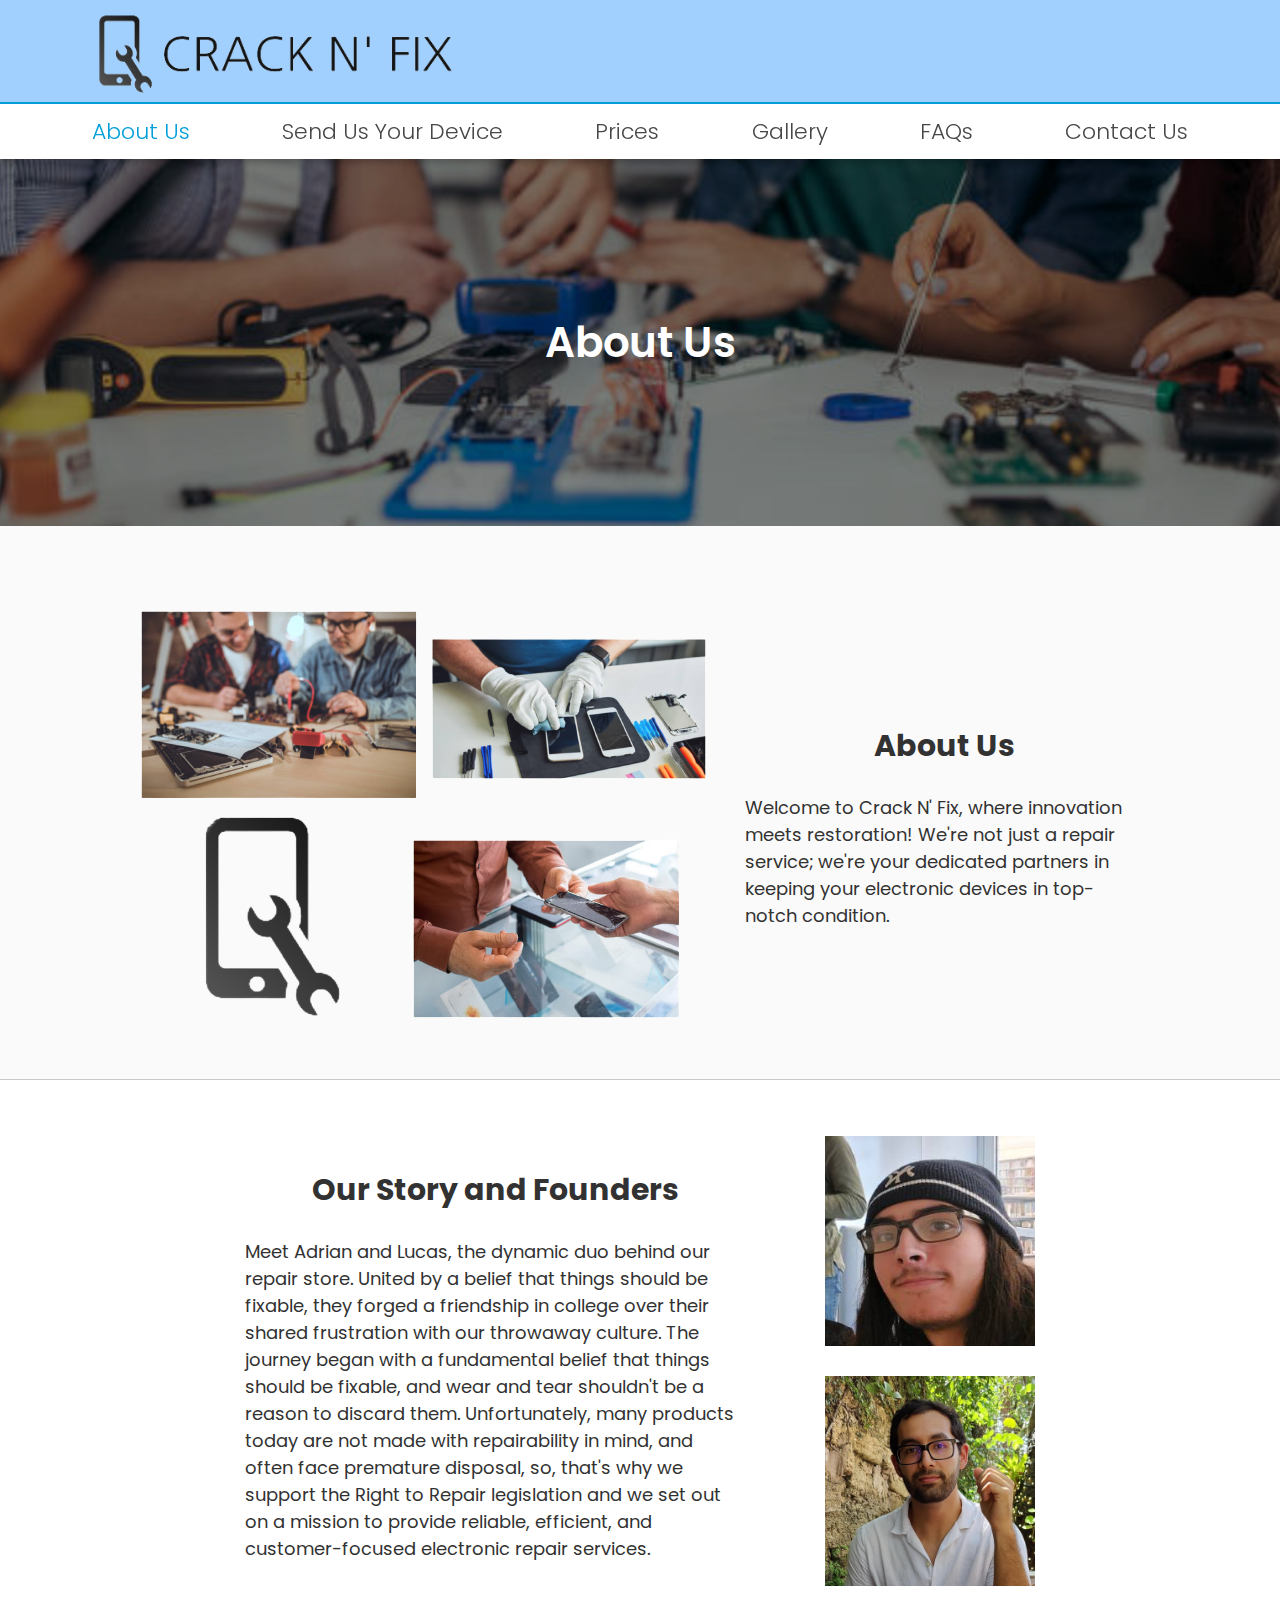
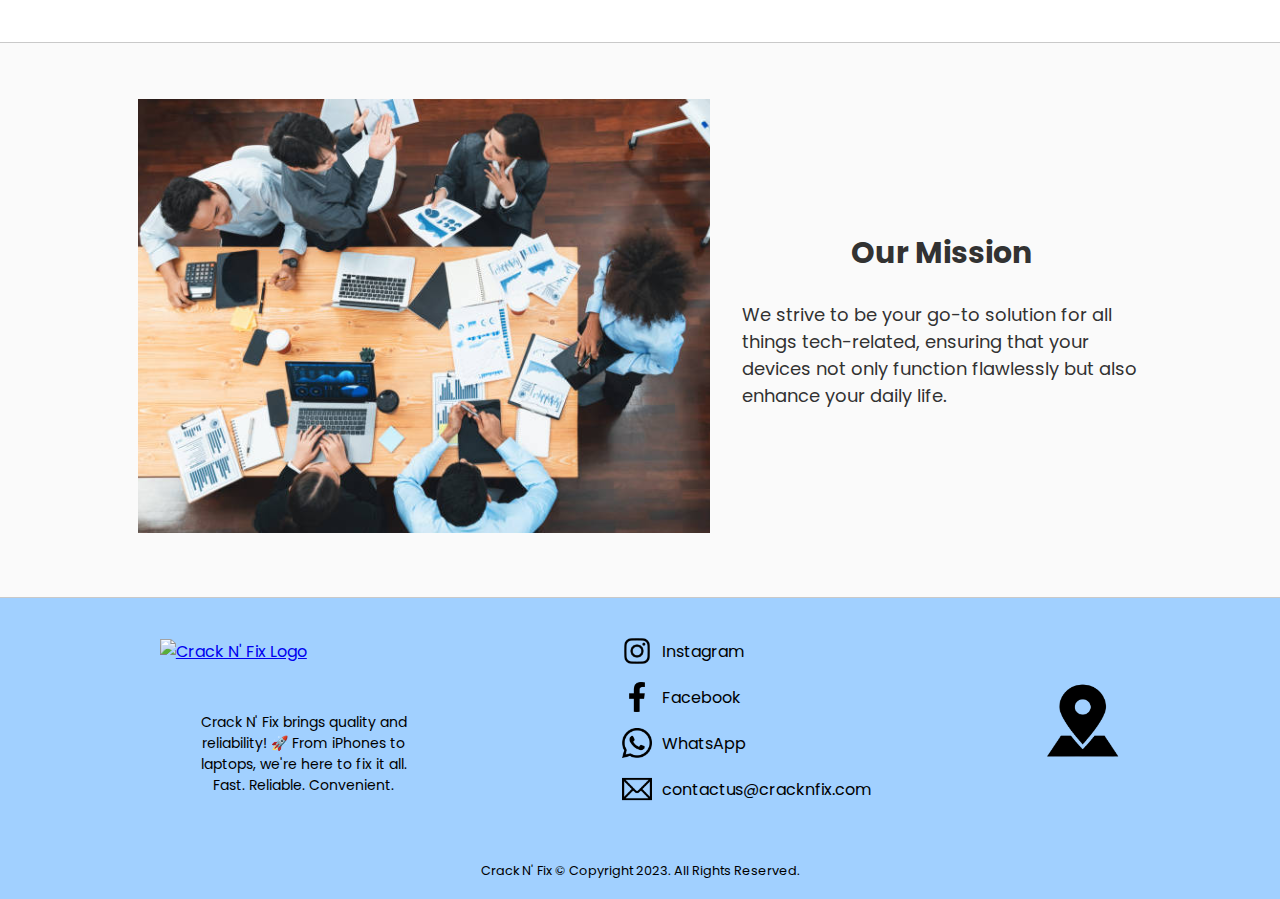
==== commit 3fd27c00: "Updates" ====
--- a/about.html
+++ b/about.html
@@ -3,7 +3,7 @@
 	<head>
 		<!--
 			File Name: about.html
-			Names: Adrian Perez Rosado, Lucas Kizirian Rangel
+			Names: Lucas Kizirian Rangel, Adrian Perez Rosado
 			Course: COP 2822C at Valencia College
 			Professor: David Stendel
 			Description: This is the HTML file for the about us page. The main area of the page has one heading and three sections: about us, our story and founders, and our mission.
@@ -14,7 +14,7 @@
 		<meta charset="utf-8">
 		<meta name="description" content="Crack N' Fix Your Go-To Source for Expert Electronic Repair - specializes in fixing cellphone, computers and electronic devices">
 		<meta name="keywords" content="computer repair, phone repair, mobile phone repair, laptop repair, tablet repair, electronic repair, Crack N' Fix">
-		<meta name="author" content="Adrian Perez Rosado, Lucas Kizirian Rangel">
+		<meta name="author" content="Lucas Kizirian Rangel, Adrian Perez Rosado">
 		<meta name="viewport" content="width=device-width, initial-scale=1.0">
 		<link rel="stylesheet" href="css/global-styles.css">
 		<link rel="stylesheet" href="css/about-styles.css">
@@ -47,7 +47,7 @@
 			<div id="nav-height-align">
 				<div id="nav-width-align">
 					<ul>
-						<li><a href="about.html">About Us</a></li>
+						<li><a href="about.html" id="current-page">About Us</a></li>
 						<li><a href="sendyourdevice.html">Send Us Your Device</a></li>
 						<li><a href="prices.html">Prices</a></li>
 						<li><a href="gallery.html">Gallery</a></li>
--- a/css/global-styles.css
+++ b/css/global-styles.css
@@ -72,6 +72,10 @@
 }
 
 nav ul li a:hover {
+	color: #009FD9;
+}
+
+#current-page {
 	color: #009FD9;
 }
 
--- a/css/about-styles.css
+++ b/css/about-styles.css
@@ -12,10 +12,13 @@
 /* Style Rules for Mobile Viewport */
 /* Style Rules for Page Heading */
 #about-us-heading {
+	background-color: #fafafa;
 	position: relative;
 }
 
 #about-us-heading img {
+	margin: auto;
+	max-width: 1300px;
 	width: 100%;
 	height: 100%;
 	filter: brightness(65%)
@@ -31,8 +34,8 @@
 #about-us-text-over-image p {
 	margin: 0;
 	color: #ffffff;
-	font-size: 32px;
-	font-weight: 500;
+	font-size: clamp(24px, 5vw, 42px);;
+	font-weight: 600;
 }
 
 /* Style Rules for About Us Section */
